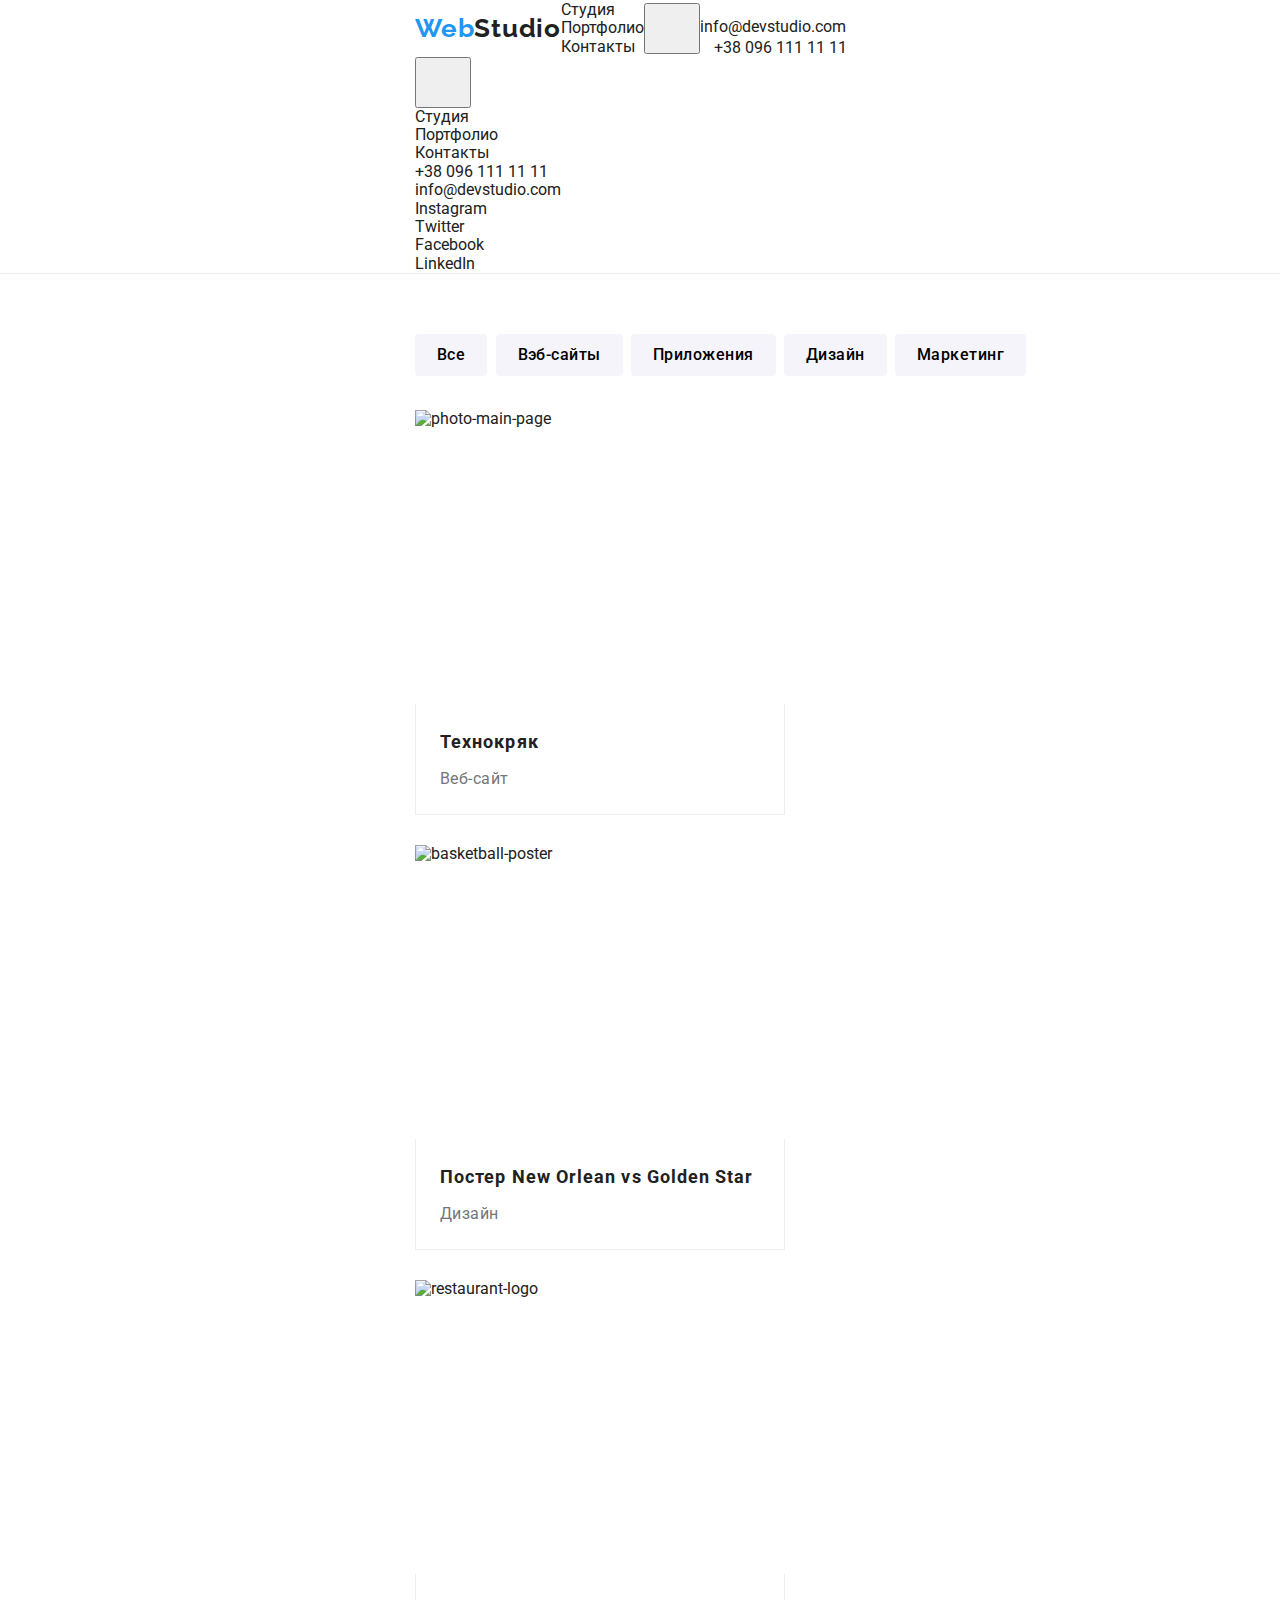
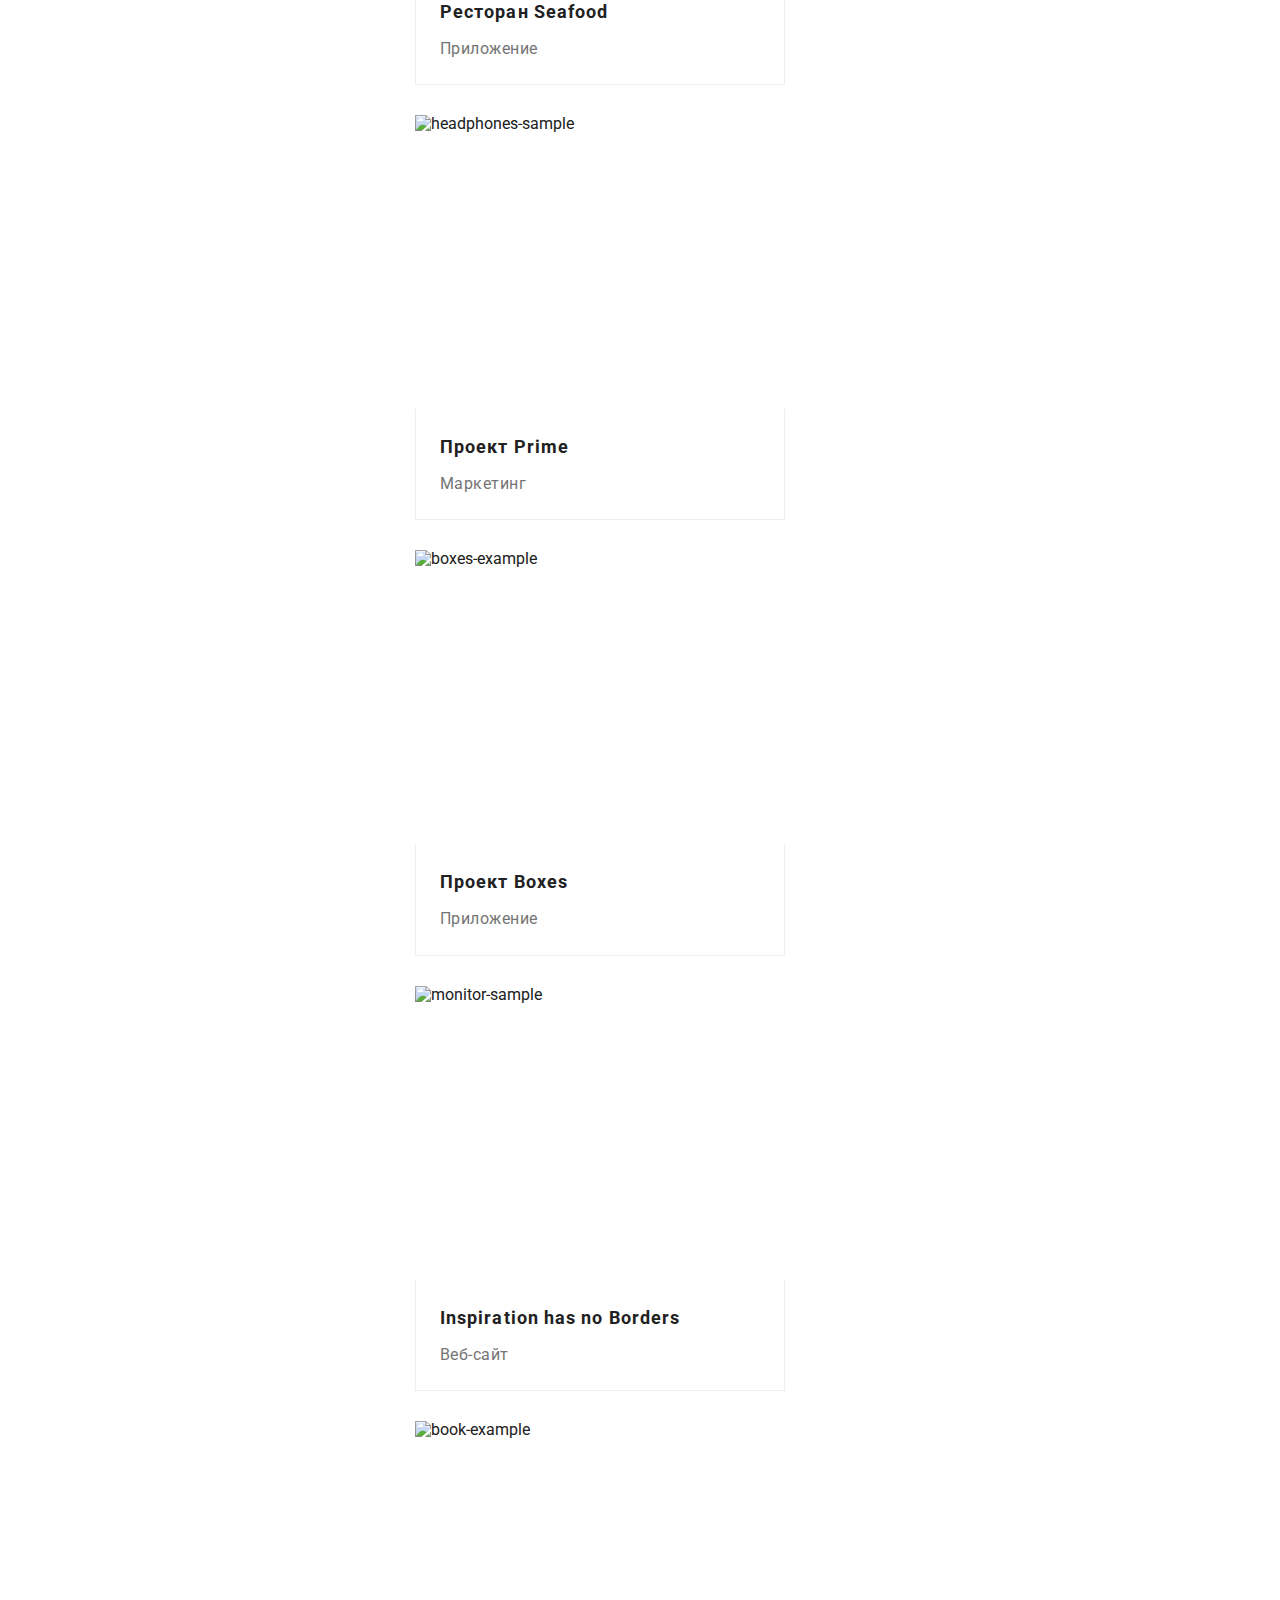
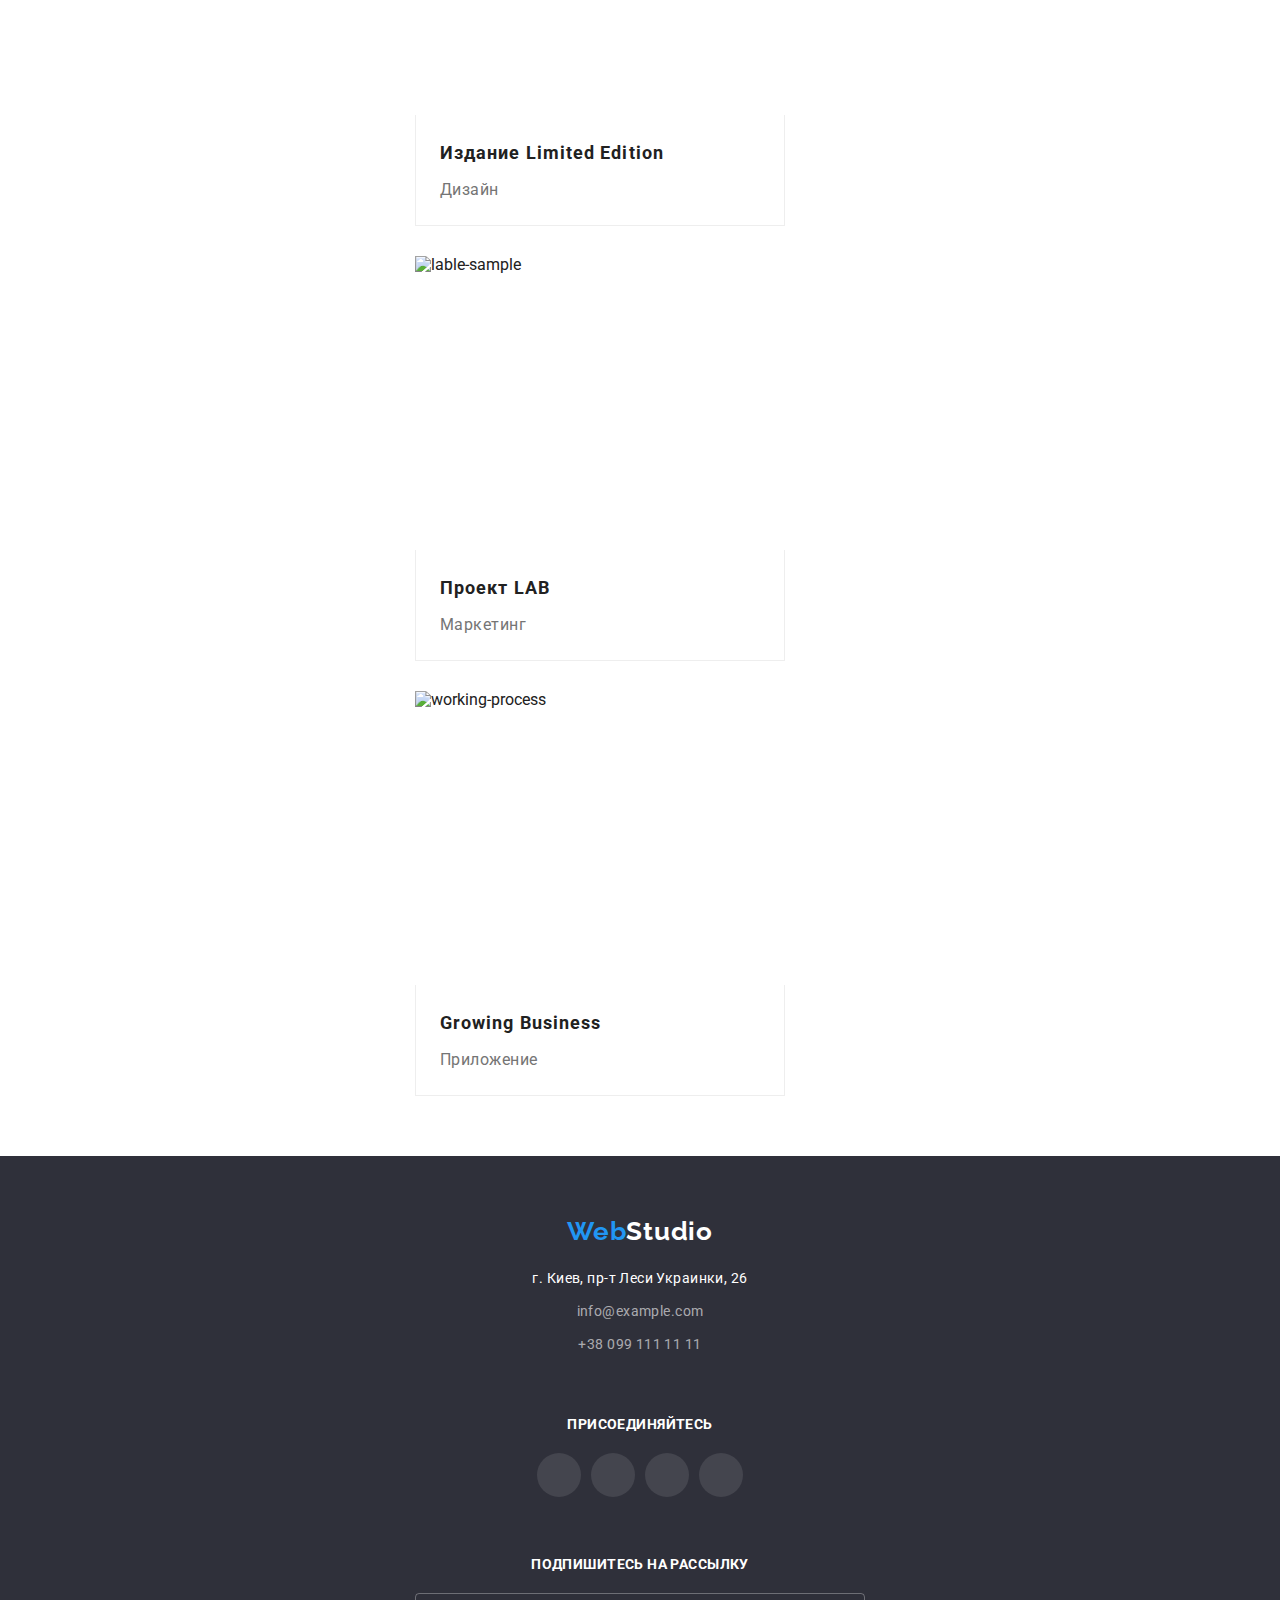
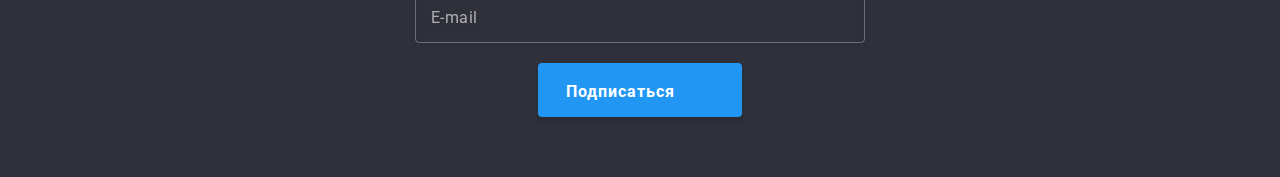
==== portfolio.html @ 44ebdb09 "first page pre-finish" ====
<!DOCTYPE html>
<html lang="ru">
<head>
    <meta charset="UTF-8">
    <meta http-equiv="X-UA-Compatible" content="IE=edge">
    <meta name="viewport" content="width=device-width, initial-scale=1.0">
    <title>Portfolio</title>
    <link rel="preconnect" href="https://fonts.googleapis.com">
    <link rel="preconnect" href="https://fonts.gstatic.com" crossorigin>
    <link href="https://fonts.googleapis.com/css2?family=Raleway:wght@700&family=Roboto:wght@400;500;700;900&display=swap"
        rel="stylesheet">
    <link rel="stylesheet" href="https://cdnjs.cloudflare.com/ajax/libs/modern-normalize/1.0.0/modern-normalize.min.css">
    <link rel="stylesheet" href="./css/main.min.css">
</head>
<body>

    <!-- Header -->
        <header class="header">
            <div class="container header__container">
                <a href="./index.html" class="logo logo__header">
                    <span class="logo__prefix">Web</span>Studio
                </a>
                <nav class="navmenu">
                    <ul class="navmenu-list">
                        <li class="navmenu-list__item">
                            <a href="./index.html" class="navmenu-list__link navmenu-list__link_current">Студия</a>
                        </li>
        
                        <li class="navmenu-list__item">
                            <a href="./portfolio.html" class="navmenu-list__link">Портфолио</a>
                        </li>
        
                        <li class="navmenu-list__item">
                            <a href="" class="navmenu-list__link">Контакты</a>
                        </li>
                    </ul>
                </nav>
        
                <button class="burger-btn" type="button" data-menu-open>
                    <svg class="burger-btn__icon" width="40px" height="40px">
                        <use href="./img/icons.svg#header-menu"></use>
                    </svg>
                </button>
        
                <ul class="contacts-header-list">
                    <li class="contacts-header-list__item">
                        <a href="mailto:info@devstudio.com" class="contacts-header-link">
                            <svg class="contacts-header-icon" width="16px" height="12px">
                                <use href="./img/icons.svg#mail"></use>
                            </svg>
                            info@devstudio.com
                        </a>
                    </li>
        
                    <li class="contacts-header-list__item">
                        <a href="tel:+380961111111" class="contacts-header-link">
                            <svg class="contacts-header-icon" width="10px" height="16px">
                                <use href="./img/icons.svg#phone"></use>
                            </svg>
                            +38 096 111 11 11
                        </a>
                    </li>
                </ul>
            </div>
        
            <div class="mobile-menu" data-menu>
                <div class="container mobile-menu__container">
                    <button type="button" class="modal-window__close-button" data-menu-close>
                        <svg class="modal-window__close-button-icon" width="40px" height="40px">
                            <use href="./img/icons.svg#close"></use>
                        </svg>
                    </button>
                    <ul class="nav-list">
                        <li class="nav-list__item">
                            <a href="./index.html" class="nav-list__link nav-list__link-current">Студия</a>
                        </li>
                        <li class="nav-list__item">
                            <a href="./portfolio.html" class="nav-list__link">Портфолио</a>
                        </li>
                        <li class="nav-list__item">
                            <a href="" class="nav-list__link">Контакты</a>
                        </li>
                    </ul>
        
                    <ul class="mobile-menu-contacts">
                        <li class="mobile-menu-contacts__item">
                            <a href="tel:+380961111111" class="mobile-menu-contacts__link-tel">+38 096 111 11 11</a>
                        </li>
                        <li class="mobile-menu-contacts__item">
                            <a href="mailto:info@devstudio.com" class="mobile-menu-contacts__link-mail">info@devstudio.com</a>
                        </li>
                    </ul>
        
                    <ul class="mobile-menu-social-links">
                        <li class="mobile-menu-social-links__item">
                            <a href="" class="mobile-menu-social-links__link">Instagram</a>
                        </li>
                        <li class="mobile-menu-social-links__item">
                            <a href="" class="mobile-menu-social-links__link">Twitter</a>
                        </li>
                        <li class="mobile-menu-social-links__item">
                            <a href="" class="mobile-menu-social-links__link">Facebook</a>
                        </li>
                        <li class="mobile-menu-social-links__item">
                            <a href="" class="mobile-menu-social-links__link">LinkedIn</a>
                        </li>
                    </ul>
                </div>
            </div>
        </header>

    <!-- Main Section -->
    <main>
            <section class="section filter__section">
                    <div class="container">

                        <!-- Menu/Filter -->
                        <ul class="filter-list">
                            <li>
                                <button type="button" class="filter-button">Все</button>
                            </li>
                            <li>
                                <button type="button" class="filter-button">Вэб-сайты</button>
                            </li>
                            <li>
                                <button type="button" class="filter-button">Приложения</button>
                            </li>
                            <li>
                                <button type="button" class="filter-button">Дизайн</button>
                            </li>
                            <li>
                                <button type="button" class="filter-button">Маркетинг</button>
                            </li>
                        </ul>
                    </div>    
            </section>

        <section class="section features__section">
            <div class="container">
            <!-- Available Features -->
                <ul class="features-list">
                    <li class="features-list__card">
                        <a href="" class="features-list__card-link">
                            <div class="features__thumb">
                                <img src="./img/portfolio/image1.jpg" alt="photo-main-page" width="370" height="294">
                                <p class="overlay">Технокряк это современная площадка распространения коронавируса. Компании используют эту платформу для цифрового
                                    шпионажа и атак на защищённые сервера конкурентов.</p>
                            </div>
                            <div class="card-content">
                                <h3 class="card-content__type">Технокряк</h3>
                                <p class="card-content__description">Веб-сайт</p>
                            </div>
                        </a>
                    </li>

                    <li class="features-list__card">
                        <a href="" class="features-list__card-link">
                            <div class="features__thumb">
                                <img src="./img/portfolio/image2.jpg" alt="basketball-poster" width="370" height="294">
                                <p class="overlay">Технокряк это современная площадка распространения коронавируса. Компании используют эту платформу
                                    для цифрового
                                    шпионажа и атак на защищённые сервера конкурентов.</p>
                            </div>      
                            <div class="card-content">
                                <h3 class="card-content__type">Постер <span lang="en">New Orlean vs Golden Star</span></h3>
                                <p class="card-content__description">Дизайн</p>
                            </div>
                        </a>
                    </li>

                    <li class="features-list__card">
                        <a href="" class="features-list__card-link">
                            <div class="features__thumb">
                                <img src="./img/portfolio/image3.jpg" alt="restaurant-logo" width="370" height="294">
                                <p class="overlay">Технокряк это современная площадка распространения коронавируса. Компании используют эту платформу
                                    для цифрового
                                    шпионажа и атак на защищённые сервера конкурентов.</p>
                            </div>
                            <div class="card-content">
                                <h3 class="card-content__type">Ресторан <span lang="en">Seafood</span></h3>
                                <p class="card-content__description">Приложение</p>
                        </div>
                    </a>
                    </li>

                    <li class="features-list__card">
                        <a href="" class="features-list__card-link">
                            <div class="features__thumb">
                                <img src="./img/portfolio/image4.jpg" alt="headphones-sample" width="370" height="294">
                                <p class="overlay">Технокряк это современная площадка распространения коронавируса. Компании используют эту платформу
                                    для цифрового
                                    шпионажа и атак на защищённые сервера конкурентов.</p>
                            </div>
                            <div class="card-content">
                                <h3 class="card-content__type">Проект <span lang="en">Prime</span></h3>
                                <p class="card-content__description">Маркетинг</p>
                            </div>
                        </a>
                    </li>

                    <li class="features-list__card">
                        <a href="" class="features-list__card-link">
                            <div class="features__thumb">
                                <img src="./img/portfolio/image5.jpg" alt="boxes-example" width="370" height="294">
                                <p class="overlay">Технокряк это современная площадка распространения коронавируса. Компании используют эту платформу
                                    для цифрового
                                    шпионажа и атак на защищённые сервера конкурентов.</p>
                            </div>
                            <div class="card-content">
                                <h3 class="card-content__type">Проект <span lang="en">Boxes</span></h3>
                                <p class="card-content__description">Приложение</p>
                            </div>
                        </a>
                    </li>

                    <li class="features-list__card">
                        <a href="" class="features-list__card-link">
                            <div class="features__thumb">
                                <img src="./img/portfolio/image6.jpg" alt="monitor-sample" width="370" height="294">
                                <p class="overlay">Технокряк это современная площадка распространения коронавируса. Компании используют эту платформу
                                    для цифрового
                                    шпионажа и атак на защищённые сервера конкурентов.</p>
                            </div>
                            <div class="card-content">
                                <h3 class="card-content__type" lang="en">Inspiration has no Borders</h3>
                                <p class="card-content__description">Веб-сайт</p>
                            </div>
                        </a>
                    </li>

                    <li class="features-list__card">
                        <a href="" class="features-list__card-link">
                            <div class="features__thumb">
                                <img src="./img/portfolio/image7.jpg" alt="book-example" width="370" height="294">
                                <p class="overlay">Технокряк это современная площадка распространения коронавируса. Компании используют эту платформу
                                    для цифрового
                                    шпионажа и атак на защищённые сервера конкурентов.</p>
                            </div>
                            <div class="card-content">
                                <h3 class="card-content__type">Издание <span lang="en">Limited Edition</span></h3>
                                <p class="card-content__description">Дизайн</p>
                            </div>
                        </a>
                    </li>

                    <li class="features-list__card">
                        <a href="" class="features-list__card-link">
                            <div class="features__thumb">
                                <img src="./img/portfolio/image8.jpg" alt="lable-sample" width="370" height="294">
                                <p class="overlay">Технокряк это современная площадка распространения коронавируса. Компании используют эту платформу
                                    для цифрового
                                    шпионажа и атак на защищённые сервера конкурентов.</p>
                            </div>
                            <div class="card-content">
                                <h3 class="card-content__type">Проект<span lang="en"> LAB</span></h3>
                                <p class="card-content__description">Маркетинг</p>
                            </div>
                        </a>
                    </li>

                    <li class="features-list__card">
                        <a href="" class="features-list__card-link">
                            <div class="features__thumb">
                                <img src="./img/portfolio/image9.jpg" alt="working-process" width="370" height="294">
                                <p class="overlay">Технокряк это современная площадка распространения коронавируса. Компании используют эту платформу
                                    для цифрового
                                    шпионажа и атак на защищённые сервера конкурентов.</p>
                            </div>
                            <div class="card-content">
                                <h3 class="card-content__type" lang="en">Growing Business</h3>
                                <p class="card-content__description">Приложение</p>
                            </div>
                        </a>
                    </li>
                </ul>
            </div>
        </section>
    </main>

        <!-- Footer -->
    <footer class="footer">
        <div class="container footer__container">
            <div class="footer-info">
                <a href="./index.html" class="logo logo__footer">
                    <span class="logo__prefix">Web</span>
                    <span class="logo__suffix">Studio</span>
                </a>
                <address class="address">
                    <p class="location">г. Киев, пр-т Леси Украинки, 26</p>
                    <a href="mailto:info@example.com" class="contacts-link-footer">info@example.com</a>
                    <a href="tel:+380991111111" class="contacts-link-footer">+38 099 111 11 11</a>
                </address>
            </div>
    
            <div class="footer-links">
                <p class="footer-links__title">Присоединяйтесь</p>
                <ul class="social-links-list-footer">
                    <li class="social-links-list-footer__item">
                        <a href="" class="social-links-list-footer__link">
                            <svg class="icon-instagram" width="20px" height="20px">
                                <use href="./img/icons.svg#instagram"></use>
                            </svg>
                        </a>
                    </li>
    
                    <li class="social-links-list-footer__item">
                        <a href="" class="social-links-list-footer__link">
                            <svg class="icon-twitter" width="20px" height="20px">
                                <use href="./img/icons.svg#twitter"></use>
                            </svg>
                        </a>
                    </li>
    
                    <li class="social-links-list-footer__item">
                        <a href="" class="social-links-list-footer__link">
                            <svg class="icon-facebook" width="20px" height="20px">
                                <use href="./img/icons.svg#facebook"></use>
                            </svg>
                        </a>
                    </li>
    
                    <li class="social-links-list-footer__item">
                        <a href="" class="social-links-list-footer__link">
                            <svg class="icon-linkedin" width="20px" height="20px">
                                <use href="./img/icons.svg#linkedin"></use>
                            </svg>
                        </a>
                    </li>
                </ul>
            </div>
    
            <div class="footer-subscribe">
                <form>
                    <label class="footer-subscribe__title" for="mail">подпишитесь на рассылку</label>
                    <input type="text" name="mail" class="footer-subscribe__field" id="mail" placeholder="E-mail" />
                    <button class="button footer__button" type="submit">
                        Подписаться
                        <svg class="icon-send" width="24px" height="24px">
                            <use href="./img/icons.svg#send"></use>
                        </svg>
                    </button>
                </form>
            </div>
        </div>
    </footer>

    <script src="./js/menu.js"></script>
</body>
</html>
---- css/main.min.css ----
:root{--primary-color: #212121;--link-logo-color: #2196f3;--description-color: #757575;--prime-white-color: #ffffff;--footer-color: #2f303a;--team-dscrp-color: #f5f4fa;--header-border-color: #ececec;--icon-color: #afb1b8}.visually-hidden{position:absolute !important;clip:rect(1px 1px 1px 1px);clip:rect(1px, 1px, 1px, 1px);padding:0 !important;border:0 !important;height:1px !important;width:1px !important;overflow:hidden}body{font-family:"Roboto", sans-serif;background:var(--prime-white-color);color:var(--primary-color)}h1,h2,h3,h4,h5,h6,p{margin:0}ul,ol{margin-top:0;margin-bottom:0;list-style:none;padding:0}a{text-decoration:none;color:var(--primary-color)}img{display:block;max-width:100%}.container{padding-left:15px;padding-right:15px}@media screen and (min-width: 480px){.container{width:480px;margin-left:auto;margin-right:auto}}.section{padding-top:60px;padding-bottom:60px}.title__section{max-width:480px;margin-left:auto;margin-right:auto;padding-top:116px;padding-bottom:116px;text-align:center}@media screen and (max-width: 767px){.title__section{background-color:#c4c4c4;background-image:linear-gradient(rgba(47,48,58,0.4), rgba(47,48,58,0.4)),url(../img/bg-image-mobile.jpg);background-size:cover}}@media screen and (min-width: 768px){.title__section{max-width:768px;background-image:linear-gradient(rgba(47,48,58,0.4), rgba(47,48,58,0.4)),url(../img/bg-image-tablet.jpg)}}.logo{display:block;font-family:Raleway, sans-serif;font-weight:700;font-size:26px;line-height:1.19;letter-spacing:0.03em}.logo__footer{display:flex;justify-content:center;margin-bottom:20px}.logo__prefix{color:var(--link-logo-color)}.logo__suffix{color:var(--prime-white-color)}.button{font-weight:700;font-style:16px;line-height:1.88;letter-spacing:0.06em;border-radius:4px;border-style:none;cursor:pointer;background-color:var(--link-logo-color);color:var(--prime-white-color);transition:background-color 250ms cubic-bezier(0.4, 0, 0.2, 1)}.button:hover,.button:focus{background-color:#188ce8}.backdrop{position:fixed;top:0;left:0;width:100%;height:100%;z-index:1;overflow-y:scroll;background-color:rgba(0,0,0,0.2);transition:opacity 250ms cubic-bezier(0.4, 0, 0.2, 1),visibility 250ms cubic-bezier(0.4, 0, 0.2, 1)}.is-hidden{opacity:0;visibility:hidden;pointer-events:none}.backdrop.is-hidden .modal-window{transform:translate(-50%, -50%) scale(0.5)}.subtitle{font-size:28px;line-height:1.18;text-align:center;letter-spacing:0.03em;margin-bottom:30px}.footer__button{display:block;padding:10px 28px;align-items:center;margin-left:auto;margin-right:auto;box-shadow:0px 4px 4px rgba(0,0,0,0.15)}.icon-send{fill:var(--prime-white-color);margin-left:10px}.title__button{text-align:center;padding:10px 32px}.footer-subscribe__title{display:block;font-weight:700;font-size:14px;line-height:1.14;letter-spacing:0.03em;text-transform:uppercase;text-align:center;color:var(--prime-white-color);margin-bottom:20px}.footer-subscribe__field{padding:15px;margin-bottom:20px;width:100%;color:var(--prime-white-color);border:1px solid rgba(255,255,255,0.3);box-sizing:border-box;filter:drop-shadow(0px 4px 4px rgba(0,0,0,0.15));border-radius:4px;background-color:transparent;transition:border-color 250ms cubic-bezier(0.4, 0, 0.2, 1)}.footer-subscribe__field:focus{border-color:var(--link-logo-color);outline:none}.footer-subscribe__field::placeholder{font-weight:400;font-size:16px;line-height:1.25;display:flex;align-items:center;letter-spacing:0.03em;color:rgba(255,255,255,0.6)}.modal-form{display:flex;flex-direction:column}.modal-form__sign{font-weight:700;font-size:20px;line-height:1.5;text-align:center;letter-spacing:0.03em;color:var(--primary-color);margin-bottom:12px}.modal-form__input{width:100%;height:40px;border:1px solid rgba(33,33,33,0.2);border-radius:4px;cursor:pointer;padding:12px 42px;transition:border-color 250ms cubic-bezier(0.4, 0, 0.2, 1)}.modal-form__input:focus{border-color:var(--link-logo-color);outline:none}.modal-form__label{display:inline-flex;margin-bottom:4px;margin-top:10px;color:var(--description-color);font-weight:400;font-size:12px;line-height:1.17;letter-spacing:0.01em}.modal-form__input-icon{position:absolute;left:12px;top:50%;transform:translateY(-50%);width:18px;height:18px;fill:var(--primary-color);transition:fill 250ms cubic-bezier(0.4, 0, 0.2, 1)}.modal-form-input:focus+.modal-form__input-icon{fill:var(--link-logo-color)}.modal-form__input-wrapper{position:relative}.modal-form__checkbox-wrapper{position:relative}.modal-form__comment-box{resize:none;padding:12px 16px;width:100%;height:120px;border:1px solid rgba(33,33,33,0.2);border-radius:4px;margin-top:4px;cursor:pointer;margin-bottom:20px;transition:border 250ms cubic-bezier(0.4, 0, 0.2, 1)}.modal-form__comment-box:focus{outline:none;border:1px solid var(--link-logo-color)}.modal-form__comment-box::placeholder{font-weight:400;font-size:14px;line-height:1.14;letter-spacing:0.01em;color:rgba(117,117,117,0.5)}.modal-form__policy-label{display:flex;justify-content:center;align-items:center;font-weight:400;font-size:12px;line-height:1.17;letter-spacing:0.03em;color:var(--description-color);margin-bottom:30px}.modal-form__policy-label::before{display:block;content:"";width:16px;height:15px;border:2px solid var(--primary-color);cursor:pointer;margin-right:10px;border-radius:2px}.modal-form__checkbox:checked+.modal-form__policy-label::before{background:var(--link-logo-color) url(../img/icons/check.svg) no-repeat center;border:var(--link-logo-color)}.modal-form__policy-link{color:var(--link-logo-color);text-decoration:underline}@media screen and (max-width: 767px){.modal-window{position:absolute;top:50%;left:50%;transform:translate(-50%, -50%) scale(1);width:450px;height:609px;background-color:#ffffff;box-shadow:0px 1px 3px rgba(0,0,0,0.12),0px 1px 1px rgba(0,0,0,0.14),0px 2px 1px rgba(0,0,0,0.2);border-radius:4px;padding:40px;transition:transform 250ms cubic-bezier(0.4, 0, 0.2, 1)}.modal-window__close-button{position:absolute;top:7px;right:8px;width:30px;height:30px;padding:0;line-height:0;background-color:transparent;border:1px solid rgba(0,0,0,0.1);border-radius:50%;cursor:pointer;display:flex;justify-content:center;align-items:center}.modal-window__close-button:hover{color:var(--link-logo-color)}.modal-window__close-button-icon{fill:currentColor}}.social-links-list-footer{display:flex;justify-content:center}.social-links-list-footer__item:not(:last-child){margin-right:10px}.social-links-list-footer__link{display:flex;align-items:center;justify-content:center;width:44px;height:44px;fill:var(--prime-white-color);background-color:rgba(255,255,255,0.1);border-radius:50%;transition:background-color 250ms cubic-bezier(0.4, 0, 0.2, 1)}.social-links-list-footer__link:hover,.social-links-list-footer__link:focus{background-color:var(--link-logo-color)}.social-links__list{display:flex;justify-content:center}.social-links__list-item:not(:last-child){margin-right:10px}.social-links__link{width:44px;height:44px;display:flex;justify-content:center;align-items:center;fill:var(--icon-color);border-radius:50%;transition:background-color 250ms cubic-bezier(0.4, 0, 0.2, 1)}.social-links__link:hover,.social-links__link:focus{background-color:var(--link-logo-color);fill:var(--prime-white-color)}.advantages-list__item{max-width:450px;margin-left:auto;margin-right:auto}.advantages-list__item:not(:last-child){margin-bottom:30px}.advantages__icon{display:flex;justify-content:center;max-width:450px;padding-top:25px;padding-bottom:25px;background-color:var(--team-dscrp-color);border-radius:4px}.advantages__title{color:var(--primary-color);font-weight:700;font-size:14px;line-height:1.14;letter-spacing:0.03em;text-transform:uppercase;text-align:center;margin-bottom:10px;margin-top:30px}.advantages__title-info{color:var(--description-color);font-size:14px;line-height:2;letter-spacing:0.03em}.features__section{padding-top:0}.features-list{display:flex;flex-wrap:wrap;margin-left:-30px;margin-top:-30px}.features-list__card{flex-basis:calc(100% / 3 - 30px);margin-left:30px;margin-top:30px;transition:box-shadow 250ms cubic-bezier(0.4, 0, 0.2, 1)}.features-list__card:hover,.features-list__card:focus{box-shadow:0px 1px 1px rgba(0,0,0,0.12),0px 4px 4px rgba(0,0,0,0.06),1px 4px 6px rgba(0,0,0,0.16)}.features-list__card-link{display:block}.features-list__card-link:hover .overlay,.features-list__card-link:focus .overlay{transform:translateY(0%)}.features__thumb{position:relative;overflow:hidden}.overlay{position:absolute;top:0;left:0;width:100%;height:101%;overflow:auto;padding:63px 24px;background-color:rgba(33,150,243,0.9);color:var(--prime-white-color);font-weight:400;font-size:18px;line-height:1.55;letter-spacing:0.03em;transform:translateY(100%);transition:transform 250ms cubic-bezier(0.4, 0, 0.2, 1)}.card-content{padding:20px 24px;border:1px solid #eeeeee;border-top:none}.card-content__type{font-weight:700;font-size:18px;line-height:2;letter-spacing:0.06em}.card-content__description{color:var(--description-color);font-size:16px;line-height:1.88;letter-spacing:0.03em;margin-top:4px}.filter__section{padding-bottom:0}.filter-list{margin-bottom:34px;margin-top:0;margin-right:auto;margin-left:auto;width:611px;display:flex;flex-direction:row;justify-content:space-between;padding-bottom:0}.filter-button{background-color:var(--team-dscrp-color);font-weight:500;font-size:16px;line-height:1.88;letter-spacing:0.03em;border-style:none;border-radius:4px;padding:6px 22px;transition:background-color 250ms cubic-bezier(0.4, 0, 0.2, 1),color 250ms cubic-bezier(0.4, 0, 0.2, 1),cursor 250ms cubic-bezier(0.4, 0, 0.2, 1),box-shadow 250ms cubic-bezier(0.4, 0, 0.2, 1)}.filter-button:hover,.filter-button:focus{background-color:var(--link-logo-color);color:var(--prime-white-color);cursor:pointer;box-shadow:0px 3px 1px rgba(0,0,0,0.1),0px 1px 2px rgba(0,0,0,0.08),0px 2px 2px rgba(0,0,0,0.12)}.footer{background-color:var(--footer-color)}.footer__container{padding-top:60px;padding-bottom:60px}.location{color:var(--prime-white-color);font-size:14px;line-height:1.71;letter-spacing:0.03em;font-style:normal;text-align:center}.footer-links{margin-top:60px;margin-bottom:60px}.footer-links__title{color:var(--prime-white-color);font-weight:700;font-size:14px;line-height:1.14;letter-spacing:0.03em;text-transform:uppercase;text-align:center;margin-bottom:20px}.contacts-link-footer{display:block;font-style:normal;font-size:14px;line-height:1.71;letter-spacing:0.03em;color:rgba(255,255,255,0.6);margin-top:9px;text-align:center;transition:color 250ms cubic-bezier(0.4, 0, 0.2, 1)}.contacts-link-footer:hover,.contacts-link-footer:focus{color:var(--link-logo-color)}.customers-list{display:flex;flex-wrap:wrap;margin-top:-30px;margin-left:-30px}.customers-list__item{margin-top:30px;margin-left:30px;flex-basis:calc(100% / 2 - 30px)}.customers-list__link{display:flex;height:92px;justify-content:center;align-items:center;padding-top:16px;padding-bottom:16px;border:1px solid var(--icon-color);box-sizing:border-box;border-radius:4px;color:var(--icon-color);transition:border 250ms cubic-bezier(0.4, 0, 0.2, 1),color 250ms cubic-bezier(0.4, 0, 0.2, 1)}.customers-list__link:hover,.customers-list__link:focus{border:1px solid var(--link-logo-color);color:var(--link-logo-color)}.icon__customer{fill:currentColor}.our-team__section{background-color:var(--team-dscrp-color)}.our-team__card{max-width:450px;margin-left:auto;margin-right:auto;background-color:var(--prime-white-color);box-shadow:0px 1px 3px rgba(0,0,0,0.12),0px 1px 1px rgba(0,0,0,0.14),0px 2px 1px rgba(0,0,0,0.2);border-radius:0px 0px 4px 4px}.our-team__card:not(:last-child){margin-bottom:30px}.our-team__card-content{padding-top:30px;padding-bottom:24px}.our-team__card-name{font-weight:500;font-size:16px;line-height:1.19;letter-spacing:0.03em;text-align:center}.our-team__card-position{color:var(--description-color);font-size:16px;line-height:1.19;letter-spacing:0.03em;text-align:center;margin-top:10px;margin-bottom:16px}.header__container{display:flex;justify-content:space-between;align-items:center}.header{border-bottom:1px solid var(--header-border-color)}@media screen and (max-width: 767px){.header__container{position:relative;padding-top:16px;padding-bottom:16px}.navmenu,.navmenu-list{display:none}.contacts-header-list{display:none}.mobile-menu__container{padding:48px 25px}.mobile-menu{position:fixed;top:0;bottom:0;left:0;right:0;background-color:var(--prime-white-color);overflow-y:scroll;transition:opacity 250ms cubic-bezier(0.4, 0, 0.2, 1),visibility 250ms cubic-bezier(0.4, 0, 0.2, 1);opacity:0;visibility:hidden;pointer-events:none}.mobile-menu.is-open{opacity:1;visibility:visible;pointer-events:auto}.modal-window__close-button{position:fixed;top:10px;right:15px;border:none;width:40px;height:40px}.modal-window__close-button:hover{color:var(--link-logo-color)}.modal-window__close-button-icon{fill:currentColor}.burger-btn{position:absolute;background-color:transparent;border:none;padding:0;line-height:0;top:10px;right:15px}.burger-btn:hover,.burger-btn:focus{color:var(--link-logo-color)}.burger-btn__icon{fill:currentColor;width:40px;height:40px}.nav-list{display:flex;flex-direction:column}.nav-list__item{font-weight:500;font-size:40px;line-height:1.18;letter-spacing:0.02em}.nav-list__item:not(:last-child){margin-bottom:32px}.nav-list__link-current{color:var(--link-logo-color)}.mobile-menu-contacts{margin-top:302px;margin-bottom:64px}.mobile-menu-contacts__item:first-child{margin-bottom:32px}.mobile-menu-contacts__link-tel{font-weight:500;font-size:34px;line-height:1.18;letter-spacing:0.02em;color:var(--link-logo-color)}.mobile-menu-contacts__link-mail{font-weight:500;font-size:24px;line-height:28px;letter-spacing:0.02em;color:var(--description-color)}.mobile-menu-social-links{display:flex;flex-wrap:wrap;margin:0 -10px}.mobile-menu-social-links__item{font-weight:500;font-size:18px;line-height:1.22;letter-spacing:0.02em}.mobile-menu-social-links__item:not(:last-child){border-right:1px solid rgba(33,33,33,0.2)}.mobile-menu-social-links__link{padding:0 10px;color:var(--link-logo-color)}}.title__container{max-width:390px;margin-left:auto;margin-right:auto}.title__sign{margin-bottom:32px;color:var(--prime-white-color);font-weight:900;font-size:26px;line-height:1.62;text-align:center;letter-spacing:0.06em;text-transform:uppercase}.what-we-do__section{display:none}
/*# sourceMappingURL=main.min.css.map */
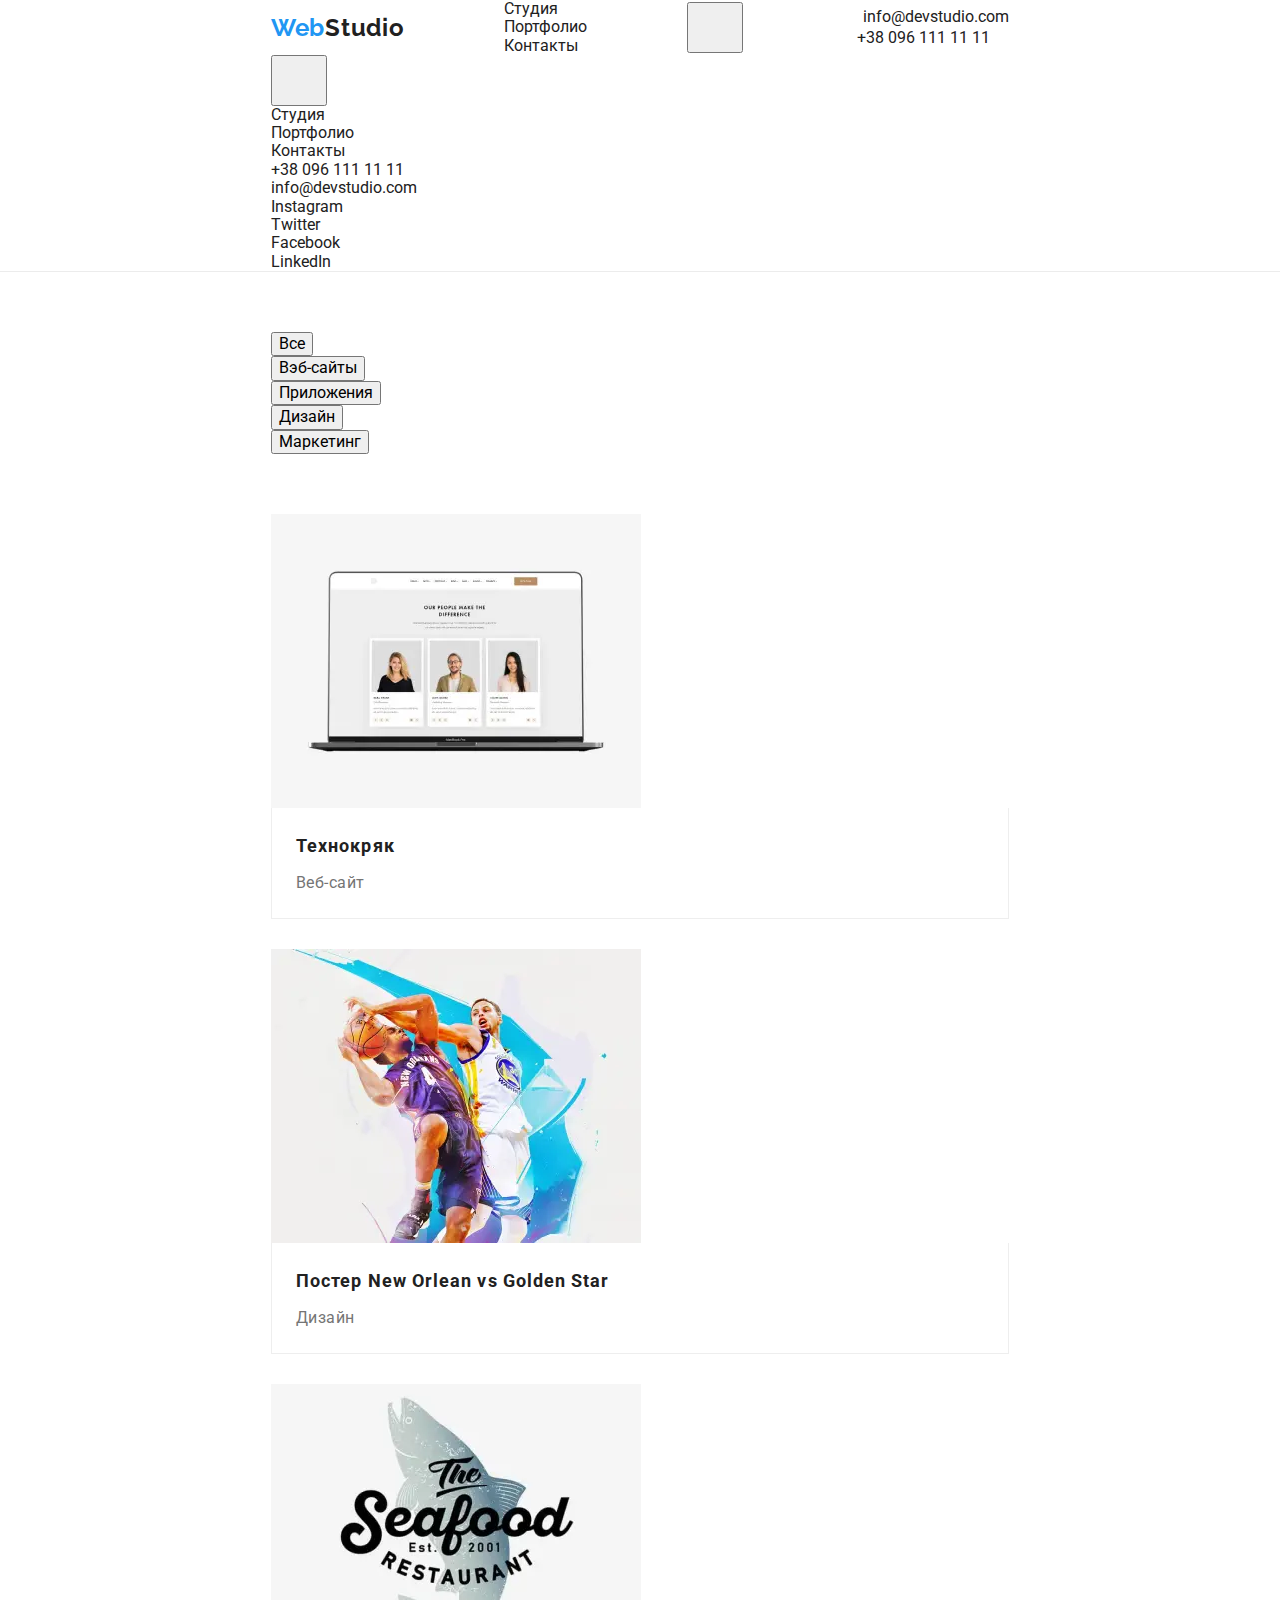
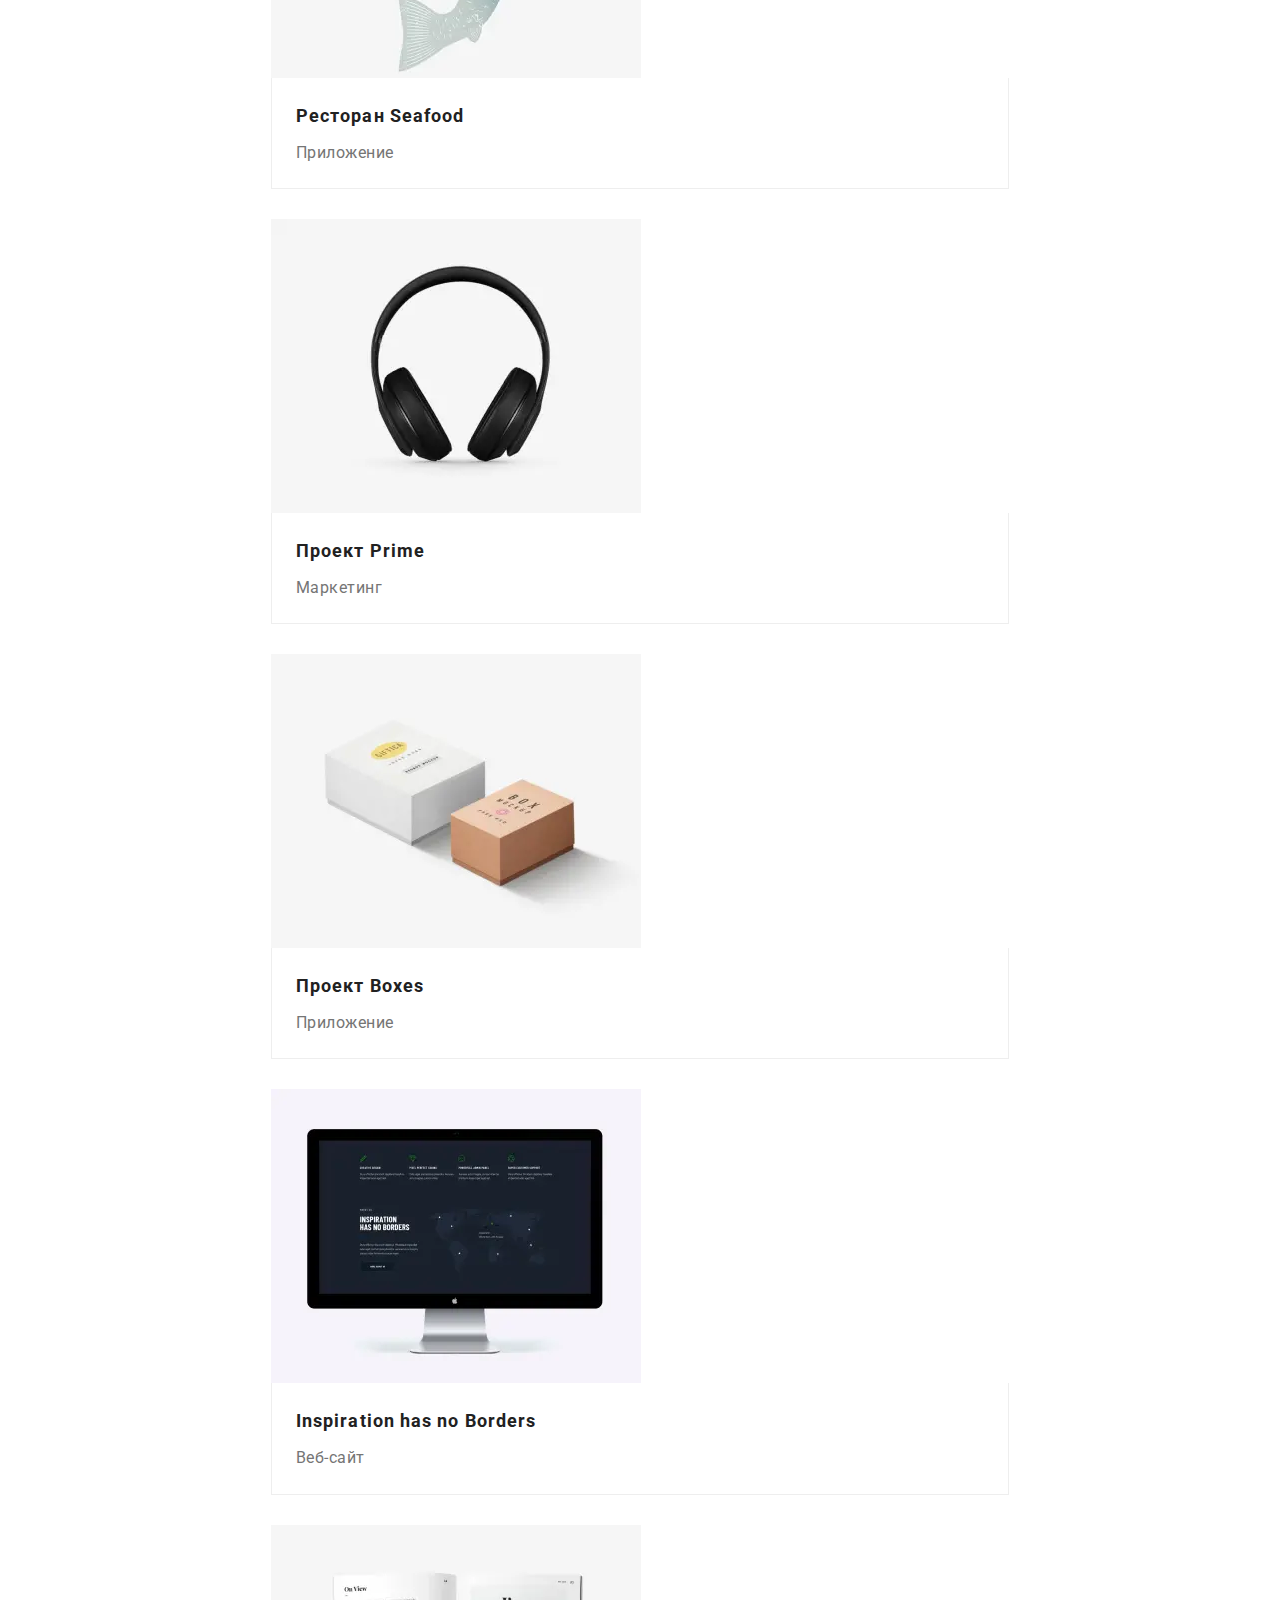
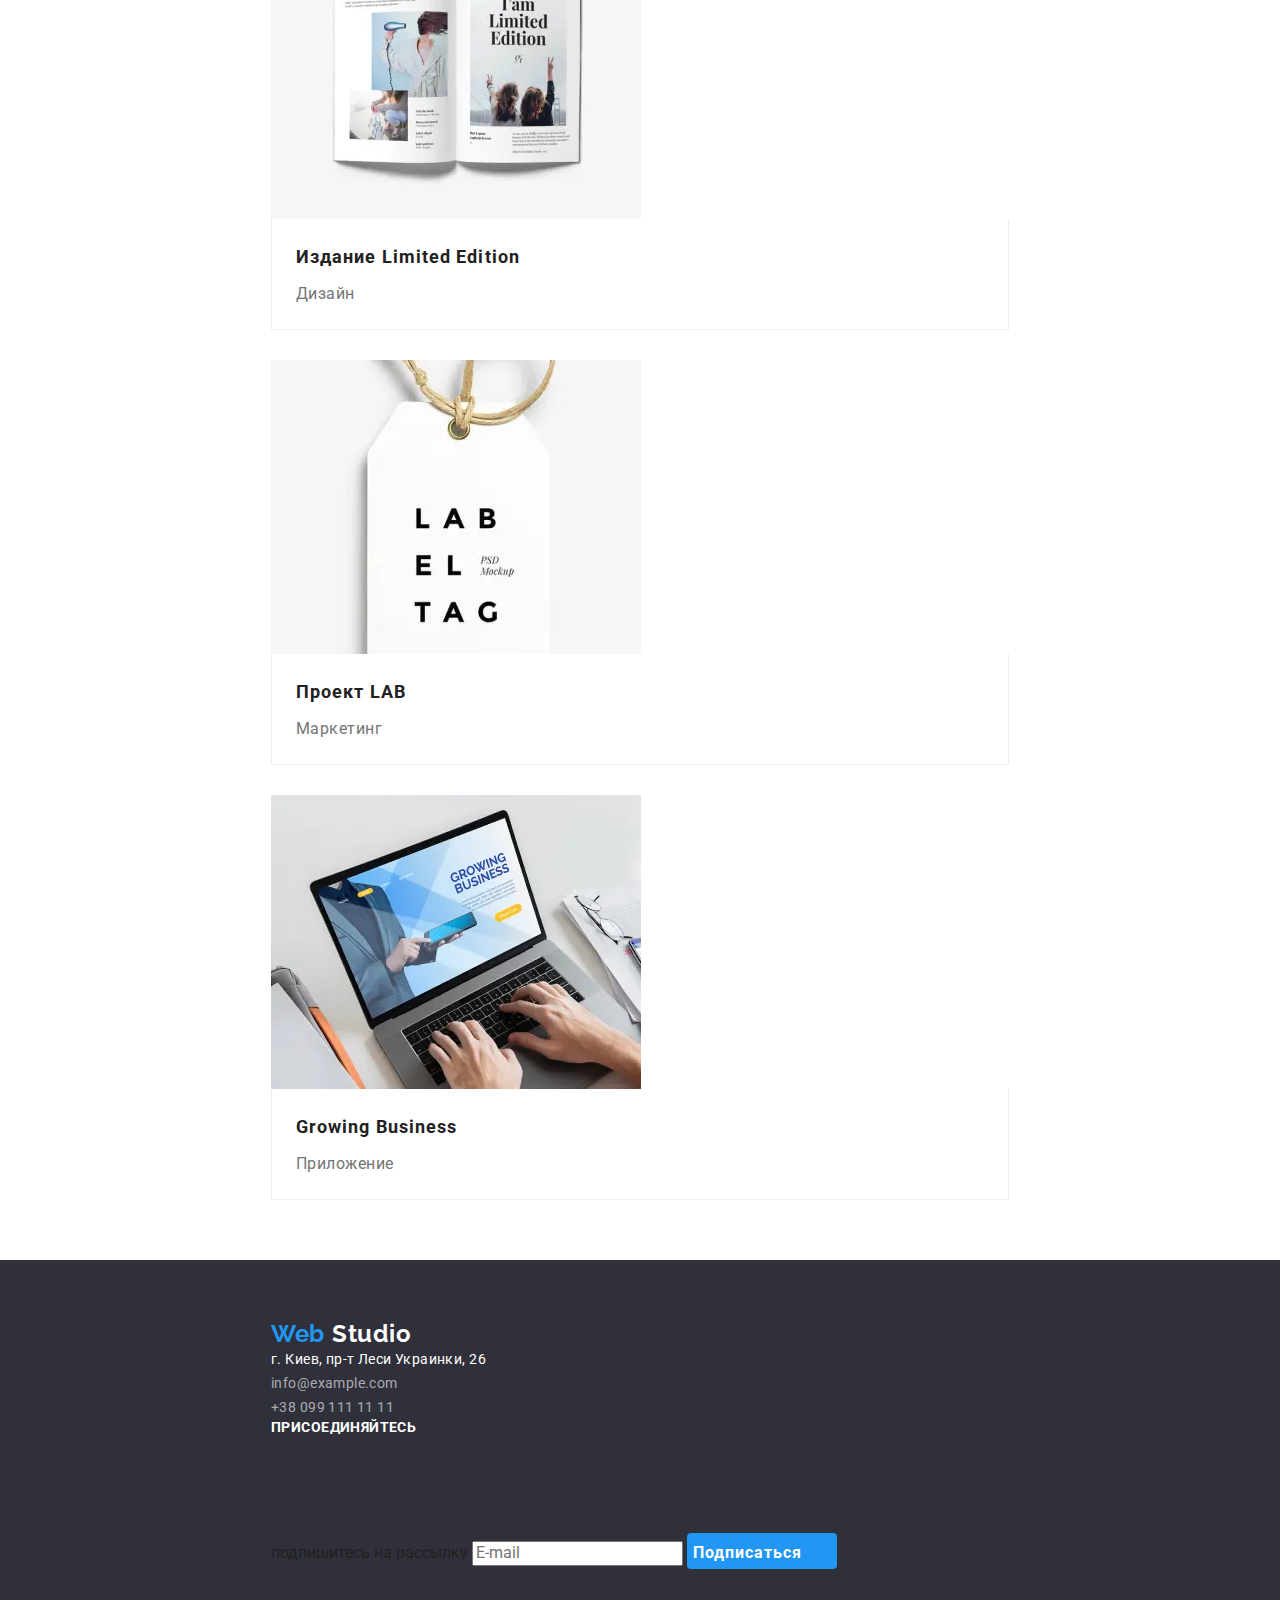
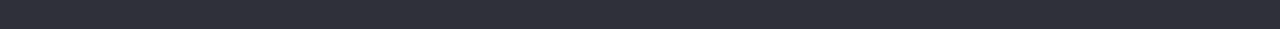
==== commit fab16b21: "completed mobile version" ====
--- a/portfolio.html
+++ b/portfolio.html
@@ -23,11 +23,11 @@
                 <nav class="navmenu">
                     <ul class="navmenu-list">
                         <li class="navmenu-list__item">
-                            <a href="./index.html" class="navmenu-list__link navmenu-list__link_current">Студия</a>
+                            <a href="./index.html" class="navmenu-list__link">Студия</a>
                         </li>
         
                         <li class="navmenu-list__item">
-                            <a href="./portfolio.html" class="navmenu-list__link">Портфолио</a>
+                            <a href="./portfolio.html" class="navmenu-list__link navmenu-list__link-current">Портфолио</a>
                         </li>
         
                         <li class="navmenu-list__item">
@@ -45,7 +45,7 @@
                 <ul class="contacts-header-list">
                     <li class="contacts-header-list__item">
                         <a href="mailto:info@devstudio.com" class="contacts-header-link">
-                            <svg class="contacts-header-icon" width="16px" height="12px">
+                            <svg class="contacts-header-icon__mail" width="16px" height="12px">
                                 <use href="./img/icons.svg#mail"></use>
                             </svg>
                             info@devstudio.com
@@ -54,7 +54,7 @@
         
                     <li class="contacts-header-list__item">
                         <a href="tel:+380961111111" class="contacts-header-link">
-                            <svg class="contacts-header-icon" width="10px" height="16px">
+                            <svg class="contacts-header-icon__phone" width="10px" height="16px">
                                 <use href="./img/icons.svg#phone"></use>
                             </svg>
                             +38 096 111 11 11
@@ -72,10 +72,10 @@
                     </button>
                     <ul class="nav-list">
                         <li class="nav-list__item">
-                            <a href="./index.html" class="nav-list__link nav-list__link-current">Студия</a>
+                            <a href="./index.html" class="nav-list__link">Студия</a>
                         </li>
                         <li class="nav-list__item">
-                            <a href="./portfolio.html" class="nav-list__link">Портфолио</a>
+                            <a href="./portfolio.html" class="nav-list__link nav-list__link-current">Портфолио</a>
                         </li>
                         <li class="nav-list__item">
                             <a href="" class="nav-list__link">Контакты</a>
@@ -116,19 +116,19 @@
 
                         <!-- Menu/Filter -->
                         <ul class="filter-list">
-                            <li>
+                            <li class="filter-list__item">
                                 <button type="button" class="filter-button">Все</button>
                             </li>
-                            <li>
+                            <li class="filter-list__item">
                                 <button type="button" class="filter-button">Вэб-сайты</button>
                             </li>
-                            <li>
+                            <li class="filter-list__item">
                                 <button type="button" class="filter-button">Приложения</button>
                             </li>
-                            <li>
+                            <li class="filter-list__item">
                                 <button type="button" class="filter-button">Дизайн</button>
                             </li>
-                            <li>
+                            <li class="filter-list__item">
                                 <button type="button" class="filter-button">Маркетинг</button>
                             </li>
                         </ul>
@@ -142,7 +142,26 @@
                     <li class="features-list__card">
                         <a href="" class="features-list__card-link">
                             <div class="features__thumb">
-                                <img src="./img/portfolio/image1.jpg" alt="photo-main-page" width="370" height="294">
+                                <picture>
+                                    <source srcset="./img/portfolio/features-desktop/image1.webp 1x, ./img/portfolio/features-desktop/image1@2x.webp 2x"
+                                        media="(min-width: 1200px)" type="image/webp">
+
+                                    <source srcset="./img/portfolio/features-desktop/image1.jpg 1x, ./img/portfolio/features-desktop/image1@2x.jpg 2x"
+                                        media="(min-width: 1200px)">
+
+                                    <source srcset="./img/portfolio/features-tablet/image1.webp 1x, ./img/portfolio/features-tablet/image1@2x.webp 2x"
+                                        media="(min-width: 768px)" type="image/webp">
+
+                                    <source srcset="./img/portfolio/features-tablet/image1.jpg 1x, ./img/portfolio/features-tablet/image1@2x.jpg 2x"
+                                        media="(min-width: 768px)">
+
+                                    <source srcset="./img/portfolio/features-mobile/image1.webp 1x, ./img/portfolio/features-mobile/image1@2x.webp 2x"
+                                        media="(max-width: 767px)" type="image/webp">
+                                    
+                                    <source srcset="./img/portfolio/features-mobile/image1.jpg 1x, ./img/portfolio/features-mobile/image1@2x.jpg 2x"
+                                        media="(max-width: 767px)">
+                                    <img src="" alt="photo-main-page">
+                                </picture>
                                 <p class="overlay">Технокряк это современная площадка распространения коронавируса. Компании используют эту платформу для цифрового
                                     шпионажа и атак на защищённые сервера конкурентов.</p>
                             </div>
@@ -156,7 +175,26 @@
                     <li class="features-list__card">
                         <a href="" class="features-list__card-link">
                             <div class="features__thumb">
-                                <img src="./img/portfolio/image2.jpg" alt="basketball-poster" width="370" height="294">
+                                <picture>
+                                    <source srcset="./img/portfolio/features-desktop/image2.webp 1x, ./img/portfolio/features-desktop/image2@2x.webp 2x"
+                                        media="(min-width: 1200px)" type="image/webp">
+                                
+                                    <source srcset="./img/portfolio/features-desktop/image2.jpg 1x, ./img/portfolio/features-desktop/image2@2x.jpg 2x"
+                                        media="(min-width: 1200px)">
+                                
+                                    <source srcset="./img/portfolio/features-tablet/image2.webp 1x, ./img/portfolio/features-tablet/image2@2x.webp 2x"
+                                        media="(min-width: 768px)" type="image/webp">
+                                
+                                    <source srcset="./img/portfolio/features-tablet/image2.jpg 1x, ./img/portfolio/features-tablet/image2@2x.jpg 2x"
+                                        media="(min-width: 768px)">
+                                
+                                    <source srcset="./img/portfolio/features-mobile/image2.webp 1x, ./img/portfolio/features-mobile/image2@2x.webp 2x"
+                                        media="(max-width: 767px)" type="image/webp">
+                                
+                                    <source srcset="./img/portfolio/features-mobile/image2.jpg 1x, ./img/portfolio/features-mobile/image2@2x.jpg 2x"
+                                        media="(max-width: 767px)">
+                                    <img src="" alt="basketball-poster">
+                                </picture>
                                 <p class="overlay">Технокряк это современная площадка распространения коронавируса. Компании используют эту платформу
                                     для цифрового
                                     шпионажа и атак на защищённые сервера конкурентов.</p>
@@ -171,7 +209,26 @@
                     <li class="features-list__card">
                         <a href="" class="features-list__card-link">
                             <div class="features__thumb">
-                                <img src="./img/portfolio/image3.jpg" alt="restaurant-logo" width="370" height="294">
+                                <picture>
+                                    <source srcset="./img/portfolio/features-desktop/image3.webp 1x, ./img/portfolio/features-desktop/image3@2x.webp 2x"
+                                        media="(min-width: 1200px)" type="image/webp">
+                                
+                                    <source srcset="./img/portfolio/features-desktop/image3.jpg 1x, ./img/portfolio/features-desktop/image3@2x.jpg 2x"
+                                        media="(min-width: 1200px)">
+                                
+                                    <source srcset="./img/portfolio/features-tablet/image3.webp 1x, ./img/portfolio/features-tablet/image3@2x.webp 2x"
+                                        media="(min-width: 768px)" type="image/webp">
+                                
+                                    <source srcset="./img/portfolio/features-tablet/image3.jpg 1x, ./img/portfolio/features-tablet/image3@2x.jpg 2x"
+                                        media="(min-width: 768px)">
+                                
+                                    <source srcset="./img/portfolio/features-mobile/image3.webp 1x, ./img/portfolio/features-mobile/image3@2x.webp 2x"
+                                        media="(max-width: 767px)" type="image/webp">
+                                
+                                    <source srcset="./img/portfolio/features-mobile/image3.jpg 1x, ./img/portfolio/features-mobile/image3@2x.jpg 2x"
+                                        media="(max-width: 767px)">
+                                    <img src="" alt="restaurant-logo">
+                                </picture>
                                 <p class="overlay">Технокряк это современная площадка распространения коронавируса. Компании используют эту платформу
                                     для цифрового
                                     шпионажа и атак на защищённые сервера конкурентов.</p>
@@ -186,7 +243,26 @@
                     <li class="features-list__card">
                         <a href="" class="features-list__card-link">
                             <div class="features__thumb">
-                                <img src="./img/portfolio/image4.jpg" alt="headphones-sample" width="370" height="294">
+                                <picture>
+                                    <source srcset="./img/portfolio/features-desktop/image4.webp 1x, ./img/portfolio/features-desktop/image4@2x.webp 2x"
+                                        media="(min-width: 1200px)" type="image/webp">
+                                
+                                    <source srcset="./img/portfolio/features-desktop/image4.jpg 1x, ./img/portfolio/features-desktop/image4@2x.jpg 2x"
+                                        media="(min-width: 1200px)">
+                                
+                                    <source srcset="./img/portfolio/features-tablet/image4.webp 1x, ./img/portfolio/features-tablet/image4@2x.webp 2x"
+                                        media="(min-width: 768px)" type="image/webp">
+                                
+                                    <source srcset="./img/portfolio/features-tablet/image4.jpg 1x, ./img/portfolio/features-tablet/image4@2x.jpg 2x"
+                                        media="(min-width: 768px)">
+                                
+                                    <source srcset="./img/portfolio/features-mobile/image4.webp 1x, ./img/portfolio/features-mobile/image4@2x.webp 2x"
+                                        media="(max-width: 767px)" type="image/webp">
+                                
+                                    <source srcset="./img/portfolio/features-mobile/image4.jpg 1x, ./img/portfolio/features-mobile/image4@2x.jpg 2x"
+                                        media="(max-width: 767px)">
+                                    <img src="" alt="headphones-sample">
+                                </picture>
                                 <p class="overlay">Технокряк это современная площадка распространения коронавируса. Компании используют эту платформу
                                     для цифрового
                                     шпионажа и атак на защищённые сервера конкурентов.</p>
@@ -201,7 +277,26 @@
                     <li class="features-list__card">
                         <a href="" class="features-list__card-link">
                             <div class="features__thumb">
-                                <img src="./img/portfolio/image5.jpg" alt="boxes-example" width="370" height="294">
+                                <picture>
+                                    <source srcset="./img/portfolio/features-desktop/image5.webp 1x, ./img/portfolio/features-desktop/image5@2x.webp 2x"
+                                        media="(min-width: 1200px)" type="image/webp">
+                                
+                                    <source srcset="./img/portfolio/features-desktop/image5.jpg 1x, ./img/portfolio/features-desktop/image5@2x.jpg 2x"
+                                        media="(min-width: 1200px)">
+                                
+                                    <source srcset="./img/portfolio/features-tablet/image5.webp 1x, ./img/portfolio/features-tablet/image5@2x.webp 2x"
+                                        media="(min-width: 768px)" type="image/webp">
+                                
+                                    <source srcset="./img/portfolio/features-tablet/image5.jpg 1x, ./img/portfolio/features-tablet/image5@2x.jpg 2x"
+                                        media="(min-width: 768px)">
+                                
+                                    <source srcset="./img/portfolio/features-mobile/image5.webp 1x, ./img/portfolio/features-mobile/image5@2x.webp 2x"
+                                        media="(max-width: 767px)" type="image/webp">
+                                
+                                    <source srcset="./img/portfolio/features-mobile/image5.jpg 1x, ./img/portfolio/features-mobile/image5@2x.jpg 2x"
+                                        media="(max-width: 767px)">
+                                    <img src="" alt="boxes-example">
+                                </picture>
                                 <p class="overlay">Технокряк это современная площадка распространения коронавируса. Компании используют эту платформу
                                     для цифрового
                                     шпионажа и атак на защищённые сервера конкурентов.</p>
@@ -216,7 +311,26 @@
                     <li class="features-list__card">
                         <a href="" class="features-list__card-link">
                             <div class="features__thumb">
-                                <img src="./img/portfolio/image6.jpg" alt="monitor-sample" width="370" height="294">
+                                <picture>
+                                    <source srcset="./img/portfolio/features-desktop/image6.webp 1x, ./img/portfolio/features-desktop/image6@2x.webp 2x"
+                                        media="(min-width: 1200px)" type="image/webp">
+                                
+                                    <source srcset="./img/portfolio/features-desktop/image6.jpg 1x, ./img/portfolio/features-desktop/image6@2x.jpg 2x"
+                                        media="(min-width: 1200px)">
+                                
+                                    <source srcset="./img/portfolio/features-tablet/image6.webp 1x, ./img/portfolio/features-tablet/image6@2x.webp 2x"
+                                        media="(min-width: 768px)" type="image/webp">
+                                
+                                    <source srcset="./img/portfolio/features-tablet/image6.jpg 1x, ./img/portfolio/features-tablet/image6@2x.jpg 2x"
+                                        media="(min-width: 768px)">
+                                
+                                    <source srcset="./img/portfolio/features-mobile/image6.webp 1x, ./img/portfolio/features-mobile/image6@2x.webp 2x"
+                                        media="(max-width: 767px)" type="image/webp">
+                                
+                                    <source srcset="./img/portfolio/features-mobile/image6.jpg 1x, ./img/portfolio/features-mobile/image6@2x.jpg 2x"
+                                        media="(max-width: 767px)">
+                                    <img src="" alt="monitor-sample">
+                                </picture>
                                 <p class="overlay">Технокряк это современная площадка распространения коронавируса. Компании используют эту платформу
                                     для цифрового
                                     шпионажа и атак на защищённые сервера конкурентов.</p>
@@ -231,7 +345,26 @@
                     <li class="features-list__card">
                         <a href="" class="features-list__card-link">
                             <div class="features__thumb">
-                                <img src="./img/portfolio/image7.jpg" alt="book-example" width="370" height="294">
+                                <picture>
+                                    <source srcset="./img/portfolio/features-desktop/image7.webp 1x, ./img/portfolio/features-desktop/image7@2x.webp 2x"
+                                        media="(min-width: 1200px)" type="image/webp">
+                                
+                                    <source srcset="./img/portfolio/features-desktop/image7.jpg 1x, ./img/portfolio/features-desktop/image7@2x.jpg 2x"
+                                        media="(min-width: 1200px)">
+                                
+                                    <source srcset="./img/portfolio/features-tablet/image7.webp 1x, ./img/portfolio/features-tablet/image7@2x.webp 2x"
+                                        media="(min-width: 768px)" type="image/webp">
+                                
+                                    <source srcset="./img/portfolio/features-tablet/image7.jpg 1x, ./img/portfolio/features-tablet/image7@2x.jpg 2x"
+                                        media="(min-width: 768px)">
+                                
+                                    <source srcset="./img/portfolio/features-mobile/image7.webp 1x, ./img/portfolio/features-mobile/image7@2x.webp 2x"
+                                        media="(max-width: 767px)" type="image/webp">
+                                
+                                    <source srcset="./img/portfolio/features-mobile/image7.jpg 1x, ./img/portfolio/features-mobile/image7@2x.jpg 2x"
+                                        media="(max-width: 767px)">
+                                    <img src="" alt="book-example">
+                                </picture>
                                 <p class="overlay">Технокряк это современная площадка распространения коронавируса. Компании используют эту платформу
                                     для цифрового
                                     шпионажа и атак на защищённые сервера конкурентов.</p>
@@ -246,7 +379,26 @@
                     <li class="features-list__card">
                         <a href="" class="features-list__card-link">
                             <div class="features__thumb">
-                                <img src="./img/portfolio/image8.jpg" alt="lable-sample" width="370" height="294">
+                                <picture>
+                                    <source srcset="./img/portfolio/features-desktop/image8.webp 1x, ./img/portfolio/features-desktop/image8@2x.webp 2x"
+                                        media="(min-width: 1200px)" type="image/webp">
+                                
+                                    <source srcset="./img/portfolio/features-desktop/image8.jpg 1x, ./img/portfolio/features-desktop/image8@2x.jpg 2x"
+                                        media="(min-width: 1200px)">
+                                
+                                    <source srcset="./img/portfolio/features-tablet/image8.webp 1x, ./img/portfolio/features-tablet/image8@2x.webp 2x"
+                                        media="(min-width: 768px)" type="image/webp">
+                                
+                                    <source srcset="./img/portfolio/features-tablet/image8.jpg 1x, ./img/portfolio/features-tablet/image8@2x.jpg 2x"
+                                        media="(min-width: 768px)">
+                                
+                                    <source srcset="./img/portfolio/features-mobile/image8.webp 1x, ./img/portfolio/features-mobile/image8@2x.webp 2x"
+                                        media="(max-width: 767px)" type="image/webp">
+                                
+                                    <source srcset="./img/portfolio/features-mobile/image8.jpg 1x, ./img/portfolio/features-mobile/image8@2x.jpg 2x"
+                                        media="(max-width: 767px)">
+                                    <img src="" alt="lable-sample">
+                                </picture>
                                 <p class="overlay">Технокряк это современная площадка распространения коронавируса. Компании используют эту платформу
                                     для цифрового
                                     шпионажа и атак на защищённые сервера конкурентов.</p>
@@ -261,7 +413,26 @@
                     <li class="features-list__card">
                         <a href="" class="features-list__card-link">
                             <div class="features__thumb">
-                                <img src="./img/portfolio/image9.jpg" alt="working-process" width="370" height="294">
+                                <picture>
+                                    <source srcset="./img/portfolio/features-desktop/image9.webp 1x, ./img/portfolio/features-desktop/image9@2x.webp 2x"
+                                        media="(min-width: 1200px)" type="image/webp">
+                                
+                                    <source srcset="./img/portfolio/features-desktop/image9.jpg 1x, ./img/portfolio/features-desktop/image9@2x.jpg 2x"
+                                        media="(min-width: 1200px)">
+                                
+                                    <source srcset="./img/portfolio/features-tablet/image9.webp 1x, ./img/portfolio/features-tablet/image9@2x.webp 2x"
+                                        media="(min-width: 768px)" type="image/webp">
+                                
+                                    <source srcset="./img/portfolio/features-tablet/image9.jpg 1x, ./img/portfolio/features-tablet/image9@2x.jpg 2x"
+                                        media="(min-width: 768px)">
+                                
+                                    <source srcset="./img/portfolio/features-mobile/image9.webp 1x, ./img/portfolio/features-mobile/image9@2x.webp 2x"
+                                        media="(max-width: 767px)" type="image/webp">
+                                
+                                    <source srcset="./img/portfolio/features-mobile/image9.jpg 1x, ./img/portfolio/features-mobile/image9@2x.jpg 2x"
+                                        media="(max-width: 767px)">
+                                    <img src="" alt="working-process">
+                                </picture>
                                 <p class="overlay">Технокряк это современная площадка распространения коронавируса. Компании используют эту платформу
                                     для цифрового
                                     шпионажа и атак на защищённые сервера конкурентов.</p>
--- a/css/main.min.css
+++ b/css/main.min.css
@@ -1,2 +1,2 @@
-:root{--primary-color: #212121;--link-logo-color: #2196f3;--description-color: #757575;--prime-white-color: #ffffff;--footer-color: #2f303a;--team-dscrp-color: #f5f4fa;--header-border-color: #ececec;--icon-color: #afb1b8}.visually-hidden{position:absolute !important;clip:rect(1px 1px 1px 1px);clip:rect(1px, 1px, 1px, 1px);padding:0 !important;border:0 !important;height:1px !important;width:1px !important;overflow:hidden}body{font-family:"Roboto", sans-serif;background:var(--prime-white-color);color:var(--primary-color)}h1,h2,h3,h4,h5,h6,p{margin:0}ul,ol{margin-top:0;margin-bottom:0;list-style:none;padding:0}a{text-decoration:none;color:var(--primary-color)}img{display:block;max-width:100%}.container{padding-left:15px;padding-right:15px}@media screen and (min-width: 480px){.container{width:480px;margin-left:auto;margin-right:auto}}.section{padding-top:60px;padding-bottom:60px}.title__section{max-width:480px;margin-left:auto;margin-right:auto;padding-top:116px;padding-bottom:116px;text-align:center}@media screen and (max-width: 767px){.title__section{background-color:#c4c4c4;background-image:linear-gradient(rgba(47,48,58,0.4), rgba(47,48,58,0.4)),url(../img/bg-image-mobile.jpg);background-size:cover}}@media screen and (min-width: 768px){.title__section{max-width:768px;background-image:linear-gradient(rgba(47,48,58,0.4), rgba(47,48,58,0.4)),url(../img/bg-image-tablet.jpg)}}.logo{display:block;font-family:Raleway, sans-serif;font-weight:700;font-size:26px;line-height:1.19;letter-spacing:0.03em}.logo__footer{display:flex;justify-content:center;margin-bottom:20px}.logo__prefix{color:var(--link-logo-color)}.logo__suffix{color:var(--prime-white-color)}.button{font-weight:700;font-style:16px;line-height:1.88;letter-spacing:0.06em;border-radius:4px;border-style:none;cursor:pointer;background-color:var(--link-logo-color);color:var(--prime-white-color);transition:background-color 250ms cubic-bezier(0.4, 0, 0.2, 1)}.button:hover,.button:focus{background-color:#188ce8}.backdrop{position:fixed;top:0;left:0;width:100%;height:100%;z-index:1;overflow-y:scroll;background-color:rgba(0,0,0,0.2);transition:opacity 250ms cubic-bezier(0.4, 0, 0.2, 1),visibility 250ms cubic-bezier(0.4, 0, 0.2, 1)}.is-hidden{opacity:0;visibility:hidden;pointer-events:none}.backdrop.is-hidden .modal-window{transform:translate(-50%, -50%) scale(0.5)}.subtitle{font-size:28px;line-height:1.18;text-align:center;letter-spacing:0.03em;margin-bottom:30px}.footer__button{display:block;padding:10px 28px;align-items:center;margin-left:auto;margin-right:auto;box-shadow:0px 4px 4px rgba(0,0,0,0.15)}.icon-send{fill:var(--prime-white-color);margin-left:10px}.title__button{text-align:center;padding:10px 32px}.footer-subscribe__title{display:block;font-weight:700;font-size:14px;line-height:1.14;letter-spacing:0.03em;text-transform:uppercase;text-align:center;color:var(--prime-white-color);margin-bottom:20px}.footer-subscribe__field{padding:15px;margin-bottom:20px;width:100%;color:var(--prime-white-color);border:1px solid rgba(255,255,255,0.3);box-sizing:border-box;filter:drop-shadow(0px 4px 4px rgba(0,0,0,0.15));border-radius:4px;background-color:transparent;transition:border-color 250ms cubic-bezier(0.4, 0, 0.2, 1)}.footer-subscribe__field:focus{border-color:var(--link-logo-color);outline:none}.footer-subscribe__field::placeholder{font-weight:400;font-size:16px;line-height:1.25;display:flex;align-items:center;letter-spacing:0.03em;color:rgba(255,255,255,0.6)}.modal-form{display:flex;flex-direction:column}.modal-form__sign{font-weight:700;font-size:20px;line-height:1.5;text-align:center;letter-spacing:0.03em;color:var(--primary-color);margin-bottom:12px}.modal-form__input{width:100%;height:40px;border:1px solid rgba(33,33,33,0.2);border-radius:4px;cursor:pointer;padding:12px 42px;transition:border-color 250ms cubic-bezier(0.4, 0, 0.2, 1)}.modal-form__input:focus{border-color:var(--link-logo-color);outline:none}.modal-form__label{display:inline-flex;margin-bottom:4px;margin-top:10px;color:var(--description-color);font-weight:400;font-size:12px;line-height:1.17;letter-spacing:0.01em}.modal-form__input-icon{position:absolute;left:12px;top:50%;transform:translateY(-50%);width:18px;height:18px;fill:var(--primary-color);transition:fill 250ms cubic-bezier(0.4, 0, 0.2, 1)}.modal-form-input:focus+.modal-form__input-icon{fill:var(--link-logo-color)}.modal-form__input-wrapper{position:relative}.modal-form__checkbox-wrapper{position:relative}.modal-form__comment-box{resize:none;padding:12px 16px;width:100%;height:120px;border:1px solid rgba(33,33,33,0.2);border-radius:4px;margin-top:4px;cursor:pointer;margin-bottom:20px;transition:border 250ms cubic-bezier(0.4, 0, 0.2, 1)}.modal-form__comment-box:focus{outline:none;border:1px solid var(--link-logo-color)}.modal-form__comment-box::placeholder{font-weight:400;font-size:14px;line-height:1.14;letter-spacing:0.01em;color:rgba(117,117,117,0.5)}.modal-form__policy-label{display:flex;justify-content:center;align-items:center;font-weight:400;font-size:12px;line-height:1.17;letter-spacing:0.03em;color:var(--description-color);margin-bottom:30px}.modal-form__policy-label::before{display:block;content:"";width:16px;height:15px;border:2px solid var(--primary-color);cursor:pointer;margin-right:10px;border-radius:2px}.modal-form__checkbox:checked+.modal-form__policy-label::before{background:var(--link-logo-color) url(../img/icons/check.svg) no-repeat center;border:var(--link-logo-color)}.modal-form__policy-link{color:var(--link-logo-color);text-decoration:underline}@media screen and (max-width: 767px){.modal-window{position:absolute;top:50%;left:50%;transform:translate(-50%, -50%) scale(1);width:450px;height:609px;background-color:#ffffff;box-shadow:0px 1px 3px rgba(0,0,0,0.12),0px 1px 1px rgba(0,0,0,0.14),0px 2px 1px rgba(0,0,0,0.2);border-radius:4px;padding:40px;transition:transform 250ms cubic-bezier(0.4, 0, 0.2, 1)}.modal-window__close-button{position:absolute;top:7px;right:8px;width:30px;height:30px;padding:0;line-height:0;background-color:transparent;border:1px solid rgba(0,0,0,0.1);border-radius:50%;cursor:pointer;display:flex;justify-content:center;align-items:center}.modal-window__close-button:hover{color:var(--link-logo-color)}.modal-window__close-button-icon{fill:currentColor}}.social-links-list-footer{display:flex;justify-content:center}.social-links-list-footer__item:not(:last-child){margin-right:10px}.social-links-list-footer__link{display:flex;align-items:center;justify-content:center;width:44px;height:44px;fill:var(--prime-white-color);background-color:rgba(255,255,255,0.1);border-radius:50%;transition:background-color 250ms cubic-bezier(0.4, 0, 0.2, 1)}.social-links-list-footer__link:hover,.social-links-list-footer__link:focus{background-color:var(--link-logo-color)}.social-links__list{display:flex;justify-content:center}.social-links__list-item:not(:last-child){margin-right:10px}.social-links__link{width:44px;height:44px;display:flex;justify-content:center;align-items:center;fill:var(--icon-color);border-radius:50%;transition:background-color 250ms cubic-bezier(0.4, 0, 0.2, 1)}.social-links__link:hover,.social-links__link:focus{background-color:var(--link-logo-color);fill:var(--prime-white-color)}.advantages-list__item{max-width:450px;margin-left:auto;margin-right:auto}.advantages-list__item:not(:last-child){margin-bottom:30px}.advantages__icon{display:flex;justify-content:center;max-width:450px;padding-top:25px;padding-bottom:25px;background-color:var(--team-dscrp-color);border-radius:4px}.advantages__title{color:var(--primary-color);font-weight:700;font-size:14px;line-height:1.14;letter-spacing:0.03em;text-transform:uppercase;text-align:center;margin-bottom:10px;margin-top:30px}.advantages__title-info{color:var(--description-color);font-size:14px;line-height:2;letter-spacing:0.03em}.features__section{padding-top:0}.features-list{display:flex;flex-wrap:wrap;margin-left:-30px;margin-top:-30px}.features-list__card{flex-basis:calc(100% / 3 - 30px);margin-left:30px;margin-top:30px;transition:box-shadow 250ms cubic-bezier(0.4, 0, 0.2, 1)}.features-list__card:hover,.features-list__card:focus{box-shadow:0px 1px 1px rgba(0,0,0,0.12),0px 4px 4px rgba(0,0,0,0.06),1px 4px 6px rgba(0,0,0,0.16)}.features-list__card-link{display:block}.features-list__card-link:hover .overlay,.features-list__card-link:focus .overlay{transform:translateY(0%)}.features__thumb{position:relative;overflow:hidden}.overlay{position:absolute;top:0;left:0;width:100%;height:101%;overflow:auto;padding:63px 24px;background-color:rgba(33,150,243,0.9);color:var(--prime-white-color);font-weight:400;font-size:18px;line-height:1.55;letter-spacing:0.03em;transform:translateY(100%);transition:transform 250ms cubic-bezier(0.4, 0, 0.2, 1)}.card-content{padding:20px 24px;border:1px solid #eeeeee;border-top:none}.card-content__type{font-weight:700;font-size:18px;line-height:2;letter-spacing:0.06em}.card-content__description{color:var(--description-color);font-size:16px;line-height:1.88;letter-spacing:0.03em;margin-top:4px}.filter__section{padding-bottom:0}.filter-list{margin-bottom:34px;margin-top:0;margin-right:auto;margin-left:auto;width:611px;display:flex;flex-direction:row;justify-content:space-between;padding-bottom:0}.filter-button{background-color:var(--team-dscrp-color);font-weight:500;font-size:16px;line-height:1.88;letter-spacing:0.03em;border-style:none;border-radius:4px;padding:6px 22px;transition:background-color 250ms cubic-bezier(0.4, 0, 0.2, 1),color 250ms cubic-bezier(0.4, 0, 0.2, 1),cursor 250ms cubic-bezier(0.4, 0, 0.2, 1),box-shadow 250ms cubic-bezier(0.4, 0, 0.2, 1)}.filter-button:hover,.filter-button:focus{background-color:var(--link-logo-color);color:var(--prime-white-color);cursor:pointer;box-shadow:0px 3px 1px rgba(0,0,0,0.1),0px 1px 2px rgba(0,0,0,0.08),0px 2px 2px rgba(0,0,0,0.12)}.footer{background-color:var(--footer-color)}.footer__container{padding-top:60px;padding-bottom:60px}.location{color:var(--prime-white-color);font-size:14px;line-height:1.71;letter-spacing:0.03em;font-style:normal;text-align:center}.footer-links{margin-top:60px;margin-bottom:60px}.footer-links__title{color:var(--prime-white-color);font-weight:700;font-size:14px;line-height:1.14;letter-spacing:0.03em;text-transform:uppercase;text-align:center;margin-bottom:20px}.contacts-link-footer{display:block;font-style:normal;font-size:14px;line-height:1.71;letter-spacing:0.03em;color:rgba(255,255,255,0.6);margin-top:9px;text-align:center;transition:color 250ms cubic-bezier(0.4, 0, 0.2, 1)}.contacts-link-footer:hover,.contacts-link-footer:focus{color:var(--link-logo-color)}.customers-list{display:flex;flex-wrap:wrap;margin-top:-30px;margin-left:-30px}.customers-list__item{margin-top:30px;margin-left:30px;flex-basis:calc(100% / 2 - 30px)}.customers-list__link{display:flex;height:92px;justify-content:center;align-items:center;padding-top:16px;padding-bottom:16px;border:1px solid var(--icon-color);box-sizing:border-box;border-radius:4px;color:var(--icon-color);transition:border 250ms cubic-bezier(0.4, 0, 0.2, 1),color 250ms cubic-bezier(0.4, 0, 0.2, 1)}.customers-list__link:hover,.customers-list__link:focus{border:1px solid var(--link-logo-color);color:var(--link-logo-color)}.icon__customer{fill:currentColor}.our-team__section{background-color:var(--team-dscrp-color)}.our-team__card{max-width:450px;margin-left:auto;margin-right:auto;background-color:var(--prime-white-color);box-shadow:0px 1px 3px rgba(0,0,0,0.12),0px 1px 1px rgba(0,0,0,0.14),0px 2px 1px rgba(0,0,0,0.2);border-radius:0px 0px 4px 4px}.our-team__card:not(:last-child){margin-bottom:30px}.our-team__card-content{padding-top:30px;padding-bottom:24px}.our-team__card-name{font-weight:500;font-size:16px;line-height:1.19;letter-spacing:0.03em;text-align:center}.our-team__card-position{color:var(--description-color);font-size:16px;line-height:1.19;letter-spacing:0.03em;text-align:center;margin-top:10px;margin-bottom:16px}.header__container{display:flex;justify-content:space-between;align-items:center}.header{border-bottom:1px solid var(--header-border-color)}@media screen and (max-width: 767px){.header__container{position:relative;padding-top:16px;padding-bottom:16px}.navmenu,.navmenu-list{display:none}.contacts-header-list{display:none}.mobile-menu__container{padding:48px 25px}.mobile-menu{position:fixed;top:0;bottom:0;left:0;right:0;background-color:var(--prime-white-color);overflow-y:scroll;transition:opacity 250ms cubic-bezier(0.4, 0, 0.2, 1),visibility 250ms cubic-bezier(0.4, 0, 0.2, 1);opacity:0;visibility:hidden;pointer-events:none}.mobile-menu.is-open{opacity:1;visibility:visible;pointer-events:auto}.modal-window__close-button{position:fixed;top:10px;right:15px;border:none;width:40px;height:40px}.modal-window__close-button:hover{color:var(--link-logo-color)}.modal-window__close-button-icon{fill:currentColor}.burger-btn{position:absolute;background-color:transparent;border:none;padding:0;line-height:0;top:10px;right:15px}.burger-btn:hover,.burger-btn:focus{color:var(--link-logo-color)}.burger-btn__icon{fill:currentColor;width:40px;height:40px}.nav-list{display:flex;flex-direction:column}.nav-list__item{font-weight:500;font-size:40px;line-height:1.18;letter-spacing:0.02em}.nav-list__item:not(:last-child){margin-bottom:32px}.nav-list__link-current{color:var(--link-logo-color)}.mobile-menu-contacts{margin-top:302px;margin-bottom:64px}.mobile-menu-contacts__item:first-child{margin-bottom:32px}.mobile-menu-contacts__link-tel{font-weight:500;font-size:34px;line-height:1.18;letter-spacing:0.02em;color:var(--link-logo-color)}.mobile-menu-contacts__link-mail{font-weight:500;font-size:24px;line-height:28px;letter-spacing:0.02em;color:var(--description-color)}.mobile-menu-social-links{display:flex;flex-wrap:wrap;margin:0 -10px}.mobile-menu-social-links__item{font-weight:500;font-size:18px;line-height:1.22;letter-spacing:0.02em}.mobile-menu-social-links__item:not(:last-child){border-right:1px solid rgba(33,33,33,0.2)}.mobile-menu-social-links__link{padding:0 10px;color:var(--link-logo-color)}}.title__container{max-width:390px;margin-left:auto;margin-right:auto}.title__sign{margin-bottom:32px;color:var(--prime-white-color);font-weight:900;font-size:26px;line-height:1.62;text-align:center;letter-spacing:0.06em;text-transform:uppercase}.what-we-do__section{display:none}
+:root{--primary-color: #212121;--link-logo-color: #2196f3;--description-color: #757575;--prime-white-color: #ffffff;--footer-color: #2f303a;--team-dscrp-color: #f5f4fa;--header-border-color: #ececec;--icon-color: #afb1b8}.visually-hidden{position:absolute !important;clip:rect(1px 1px 1px 1px);clip:rect(1px, 1px, 1px, 1px);padding:0 !important;border:0 !important;height:1px !important;width:1px !important;overflow:hidden}body{font-family:"Roboto", sans-serif;background:var(--prime-white-color);color:var(--primary-color)}h1,h2,h3,h4,h5,h6,p{margin:0}ul,ol{margin-top:0;margin-bottom:0;list-style:none;padding:0}a{text-decoration:none;color:var(--primary-color)}img{display:block;max-width:100%}.container{padding-left:15px;padding-right:15px}@media screen and (min-width: 480px){.container{width:480px;margin-left:auto;margin-right:auto}}@media screen and (min-width: 768px){.container{width:768px}}.section{padding-top:60px;padding-bottom:60px}.title__section{margin-left:auto;margin-right:auto;padding-top:118px;padding-bottom:118px;text-align:center}@media screen and (max-width: 767px){.title__section{max-width:480px;background-color:#c4c4c4;background-image:linear-gradient(rgba(47,48,58,0.4), rgba(47,48,58,0.4)),url(../img/bg/bg-mobile.jpg);background-size:cover}}@media screen and (min-device-pixel-ratio: 2) and (max-width: 767px), screen and (min-resolution: 192dpi) and (max-width: 767px), screen and (min-resolution: 2dppx) and (max-width: 767px){.title__section{max-width:480px;background-color:#c4c4c4;background-image:linear-gradient(rgba(47,48,58,0.4), rgba(47,48,58,0.4)),url(../img/bg/bg-mobile@2x.jpg);background-size:cover}}@media screen and (min-width: 768px) and (max-width: 1199px){.title__section{max-width:768px;background-color:#c4c4c4;background-image:linear-gradient(rgba(47,48,58,0.4), rgba(47,48,58,0.4)),url(../img/bg/bg-tablet.jpg);background-size:cover}}@media screen and (min-device-pixel-ratio: 2) and (max-width: 1199px), screen and (min-resolution: 192dpi) and (max-width: 1199px), screen and (min-resolution: 2dppx) and (max-width: 1199px){.title__section{max-width:768px;background-color:#c4c4c4;background-image:linear-gradient(rgba(47,48,58,0.4), rgba(47,48,58,0.4)),url(../img/bg/bg-tablet@2x.jpg);background-size:cover}}@media screen and (min-width: 1200px){.title__section{max-width:1200px;background-color:#c4c4c4;background-image:linear-gradient(rgba(47,48,58,0.4), rgba(47,48,58,0.4)),url(../img/bg/bg-desktop.jpg);background-size:cover;padding-top:200px;padding-bottom:200px}}@media screen and (min-device-pixel-ratio: 2) and (min-width: 1200px), screen and (min-resolution: 192dpi) and (min-width: 1200px), screen and (min-resolution: 2dppx) and (min-width: 1200px){.title__section{max-width:1200px;background-color:#c4c4c4;background-image:linear-gradient(rgba(47,48,58,0.4), rgba(47,48,58,0.4)),url(../img/bg/bg-desktop@2x.jpg);background-size:cover}}@media screen and (max-width: 767px){.mobile-menu__container{padding:48px 25px}.mobile-menu{position:fixed;z-index:100;top:0;bottom:0;left:0;right:0;background-color:var(--prime-white-color);overflow-y:scroll;transition:opacity 250ms cubic-bezier(0.4, 0, 0.2, 1),visibility 250ms cubic-bezier(0.4, 0, 0.2, 1);opacity:0;visibility:hidden;pointer-events:none}.mobile-menu.is-open{opacity:1;visibility:visible;pointer-events:auto}.modal-window__close-button{position:fixed;top:10px;right:15px;border:none;width:40px;height:40px}.modal-window__close-button:hover{color:var(--link-logo-color)}.modal-window__close-button-icon{fill:currentColor}.burger-btn{position:absolute;background-color:transparent;border:none;padding:0;line-height:0;top:10px;right:15px}.burger-btn:hover,.burger-btn:focus{color:var(--link-logo-color)}.burger-btn__icon{fill:currentColor;width:40px;height:40px}.nav-list{display:flex;flex-direction:column}.nav-list__item{font-weight:500;font-size:40px;line-height:1.18;letter-spacing:0.02em}.nav-list__item:not(:last-child){margin-bottom:32px}.nav-list__link-current{color:var(--link-logo-color)}.mobile-menu-contacts{margin-top:302px;margin-bottom:64px}.mobile-menu-contacts__item:first-child{margin-bottom:32px}.mobile-menu-contacts__link-tel{font-weight:500;font-size:34px;line-height:1.18;letter-spacing:0.02em;color:var(--link-logo-color)}.mobile-menu-contacts__link-mail{font-weight:500;font-size:24px;line-height:28px;letter-spacing:0.02em;color:var(--description-color)}.mobile-menu-social-links{display:flex;flex-wrap:wrap;margin:0 -10px}.mobile-menu-social-links__item{font-weight:500;font-size:18px;line-height:1.22;letter-spacing:0.02em}.mobile-menu-social-links__item:not(:last-child){border-right:1px solid rgba(33,33,33,0.2)}.mobile-menu-social-links__link{padding:0 10px;color:var(--link-logo-color)}}.logo{display:block;font-family:Raleway, sans-serif;font-weight:700;font-size:24px;line-height:1.17;letter-spacing:0.03em}.logo__prefix{color:var(--link-logo-color)}.logo__suffix{color:var(--prime-white-color)}@media screen and (max-width: 767px){.logo__footer{display:flex;justify-content:center;margin-bottom:20px}}.button{font-weight:700;font-style:16px;line-height:1.88;letter-spacing:0.06em;border-radius:4px;border-style:none;cursor:pointer;background-color:var(--link-logo-color);color:var(--prime-white-color);transition:background-color 250ms cubic-bezier(0.4, 0, 0.2, 1)}.button:hover,.button:focus{background-color:#188ce8}.backdrop{position:fixed;top:0;left:0;width:100%;height:100%;z-index:1;overflow-y:scroll;background-color:rgba(0,0,0,0.2);transition:opacity 250ms cubic-bezier(0.4, 0, 0.2, 1),visibility 250ms cubic-bezier(0.4, 0, 0.2, 1)}.is-hidden{opacity:0;visibility:hidden;pointer-events:none}.backdrop.is-hidden .modal-window{transform:translate(-50%, -50%) scale(0.5)}.subtitle{font-size:28px;line-height:1.18;text-align:center;letter-spacing:0.03em;margin-bottom:30px}@media screen and (max-width: 767px){.footer__button{display:block;padding:10px 28px;align-items:center;margin-left:auto;margin-right:auto;box-shadow:0px 4px 4px rgba(0,0,0,0.15)}.icon-send{fill:var(--prime-white-color);margin-left:10px}}.title__button{text-align:center;padding:10px 32px}@media screen and (max-width: 767px){.footer-subscribe__title{display:block;font-weight:700;font-size:14px;line-height:1.14;letter-spacing:0.03em;text-transform:uppercase;text-align:center;color:var(--prime-white-color);margin-bottom:20px}.footer-subscribe__field{padding:15px;margin-bottom:20px;width:100%;color:var(--prime-white-color);border:1px solid rgba(255,255,255,0.3);box-sizing:border-box;filter:drop-shadow(0px 4px 4px rgba(0,0,0,0.15));border-radius:4px;background-color:transparent;transition:border-color 250ms cubic-bezier(0.4, 0, 0.2, 1)}.footer-subscribe__field:focus{border-color:var(--link-logo-color);outline:none}.footer-subscribe__field::placeholder{font-weight:400;font-size:16px;line-height:1.25;display:flex;align-items:center;letter-spacing:0.03em;color:rgba(255,255,255,0.6)}}.modal-form{display:flex;flex-direction:column}.modal-form__sign{font-weight:700;font-size:20px;line-height:1.5;text-align:center;letter-spacing:0.03em;color:var(--primary-color);margin-bottom:12px}.modal-form__input{width:100%;height:40px;border:1px solid rgba(33,33,33,0.2);border-radius:4px;cursor:pointer;padding:12px 42px;transition:border-color 250ms cubic-bezier(0.4, 0, 0.2, 1)}.modal-form__input:focus{border-color:var(--link-logo-color);outline:none}.modal-form__label{display:inline-flex;margin-bottom:4px;margin-top:10px;color:var(--description-color);font-weight:400;font-size:12px;line-height:1.17;letter-spacing:0.01em}.modal-form__input-icon{position:absolute;left:12px;top:50%;transform:translateY(-50%);width:18px;height:18px;fill:var(--primary-color);transition:fill 250ms cubic-bezier(0.4, 0, 0.2, 1)}.modal-form-input:focus+.modal-form__input-icon{fill:var(--link-logo-color)}.modal-form__input-wrapper{position:relative}.modal-form__checkbox-wrapper{position:relative}.modal-form__comment-box{resize:none;padding:12px 16px;width:100%;height:120px;border:1px solid rgba(33,33,33,0.2);border-radius:4px;margin-top:4px;cursor:pointer;margin-bottom:20px;transition:border 250ms cubic-bezier(0.4, 0, 0.2, 1)}.modal-form__comment-box:focus{outline:none;border:1px solid var(--link-logo-color)}.modal-form__comment-box::placeholder{font-weight:400;font-size:14px;line-height:1.14;letter-spacing:0.01em;color:rgba(117,117,117,0.5)}.modal-form__policy-label{display:flex;justify-content:center;align-items:center;font-weight:400;font-size:12px;line-height:1.17;letter-spacing:0.03em;color:var(--description-color);margin-bottom:30px}.modal-form__policy-label::before{display:block;content:"";width:16px;height:15px;border:2px solid var(--primary-color);cursor:pointer;margin-right:10px;border-radius:2px}.modal-form__checkbox:checked+.modal-form__policy-label::before{background:var(--link-logo-color) url(../img/icons/check.svg) no-repeat center;border:var(--link-logo-color)}.modal-form__policy-link{color:var(--link-logo-color);text-decoration:underline}@media screen and (max-width: 767px){.modal-window{position:absolute;top:50%;left:50%;transform:translate(-50%, -50%) scale(1);width:50vh;height:609px;background-color:#ffffff;box-shadow:0px 1px 3px rgba(0,0,0,0.12),0px 1px 1px rgba(0,0,0,0.14),0px 2px 1px rgba(0,0,0,0.2);border-radius:4px;padding:40px;transition:transform 250ms cubic-bezier(0.4, 0, 0.2, 1)}.modal-window__close-button{position:absolute;top:7px;right:8px;width:30px;height:30px;padding:0;line-height:0;background-color:transparent;border:1px solid rgba(0,0,0,0.1);border-radius:50%;cursor:pointer;display:flex;justify-content:center;align-items:center}.modal-window__close-button:hover{color:var(--link-logo-color)}.modal-window__close-button-icon{fill:currentColor}}@media screen and (max-width: 767px){.social-links-list-footer{display:flex;justify-content:center}.social-links-list-footer__item:not(:last-child){margin-right:10px}.social-links-list-footer__link{display:flex;align-items:center;justify-content:center;width:44px;height:44px;fill:var(--prime-white-color);background-color:rgba(255,255,255,0.1);border-radius:50%;transition:background-color 250ms cubic-bezier(0.4, 0, 0.2, 1)}.social-links-list-footer__link:hover,.social-links-list-footer__link:focus{background-color:var(--link-logo-color)}}.social-links__list{display:flex;justify-content:center}.social-links__list-item:not(:last-child){margin-right:10px}.social-links__link{width:44px;height:44px;display:flex;justify-content:center;align-items:center;fill:var(--icon-color);border-radius:50%;transition:background-color 250ms cubic-bezier(0.4, 0, 0.2, 1)}.social-links__link:hover,.social-links__link:focus{background-color:var(--link-logo-color);fill:var(--prime-white-color)}.advantages__title{font-weight:700;font-size:14px;line-height:1.14;letter-spacing:0.03em;text-transform:uppercase;margin-bottom:10px;margin-top:30px}.advantages__title-info{color:var(--description-color);font-size:14px;line-height:1.71;letter-spacing:0.03em}.advantages__icon{display:flex;justify-content:center;padding-top:25px;padding-bottom:25px;background-color:var(--team-dscrp-color);border-radius:4px}@media screen and (max-width: 767px){.advantages-list__item{max-width:450px;margin-left:auto;margin-right:auto}.advantages-list__item:not(:last-child){margin-bottom:30px}.advantages__icon{max-width:450px}.advantages__title{text-align:center}}@media screen and (min-width: 768px){.advantages-list{display:flex;flex-wrap:wrap;margin-left:-30px;margin-bottom:-30px}.advantages-list__item{flex-basis:calc(100% / 2 - 30px);margin-left:30px;margin-bottom:30px}.advantages__icon{max-width:354px}}.features__section{padding-top:0}.overlay{position:absolute;top:0;left:0;width:100%;height:101%;overflow:auto;padding:77px 24px;background-color:rgba(33,150,243,0.9);color:var(--prime-white-color);font-weight:400;font-size:18px;line-height:1.55;letter-spacing:0.03em;transform:translateY(100%);transition:transform 250ms cubic-bezier(0.4, 0, 0.2, 1)}.features__thumb{position:relative;overflow:hidden}.features-list__card-link{display:block}.card-content{padding:20px 24px;border:1px solid #eeeeee;border-top:none}.card-content__type{font-weight:700;font-size:18px;line-height:2;letter-spacing:0.06em}.card-content__description{color:var(--description-color);font-size:16px;line-height:1.88;letter-spacing:0.03em;margin-top:4px}.features-list__card{transition:box-shadow 250ms cubic-bezier(0.4, 0, 0.2, 1)}.features-list__card:hover,.features-list__card:focus{box-shadow:0px 1px 1px rgba(0,0,0,0.12),0px 4px 4px rgba(0,0,0,0.06),1px 4px 6px rgba(0,0,0,0.16)}.features-list__card:not(:last-child){margin-bottom:30px}@media screen and (max-width: 767px){.filter-list{display:flex;flex-wrap:wrap}.filter-list__item:not(:last-child){margin-right:8px;margin-bottom:15px}.filter-button{background-color:var(--team-dscrp-color);font-weight:500;font-size:16px;line-height:1.62;letter-spacing:0.03em;border-style:none;border-radius:4px;padding:6px 22px;transition:background-color 250ms cubic-bezier(0.4, 0, 0.2, 1),color 250ms cubic-bezier(0.4, 0, 0.2, 1),cursor 250ms cubic-bezier(0.4, 0, 0.2, 1),box-shadow 250ms cubic-bezier(0.4, 0, 0.2, 1)}.filter-button:hover,.filter-button:focus{background-color:var(--link-logo-color);color:var(--prime-white-color);cursor:pointer;box-shadow:0px 3px 1px rgba(0,0,0,0.1),0px 1px 2px rgba(0,0,0,0.08),0px 2px 2px rgba(0,0,0,0.12)}}.footer{background-color:var(--footer-color)}.footer__container{padding-top:60px;padding-bottom:60px}.location{color:var(--prime-white-color);font-size:14px;line-height:1.71;letter-spacing:0.03em;font-style:normal}.contacts-link-footer{display:block;font-style:normal;font-size:14px;line-height:1.71;letter-spacing:0.03em;color:rgba(255,255,255,0.6);transition:color 250ms cubic-bezier(0.4, 0, 0.2, 1)}.contacts-link-footer:hover,.contacts-link-footer:focus{color:var(--link-logo-color)}.footer-links__title{color:var(--prime-white-color);font-weight:700;font-size:14px;line-height:1.14;letter-spacing:0.03em;text-transform:uppercase}@media screen and (max-width: 767px){.location{text-align:center}.footer-links{margin-top:60px;margin-bottom:60px}.footer-links__title{text-align:center;margin-bottom:20px}.contacts-link-footer{margin-top:9px;text-align:center}}.customers-list{display:flex;flex-wrap:wrap;margin-top:-30px;margin-left:-30px}.customers-list__link{display:flex;height:92px;justify-content:center;align-items:center;padding-top:16px;padding-bottom:16px;border:1px solid var(--icon-color);box-sizing:border-box;border-radius:4px;color:var(--icon-color);transition:border 250ms cubic-bezier(0.4, 0, 0.2, 1),color 250ms cubic-bezier(0.4, 0, 0.2, 1)}.customers-list__link:hover,.customers-list__link:focus{border:1px solid var(--link-logo-color);color:var(--link-logo-color)}.icon__customer{fill:currentColor}.customers-list__item{margin-top:30px;margin-left:30px}@media screen and (max-width: 767px){.customers-list__item{flex-basis:calc(100% / 2 - 30px)}}@media screen and (min-width: 768px){.customers-list__item{flex-basis:calc(100% / 3 - 30px)}}.our-team__section{background-color:var(--team-dscrp-color)}.our-team__card-content{padding-top:30px;padding-bottom:24px}.our-team__card-name{font-weight:500;font-size:16px;line-height:1.19;letter-spacing:0.03em;text-align:center}.our-team__card-position{color:var(--description-color);font-size:16px;line-height:1.19;letter-spacing:0.03em;text-align:center;margin-top:10px;margin-bottom:16px}.our-team__card{background-color:var(--prime-white-color);box-shadow:0px 1px 3px rgba(0,0,0,0.12),0px 1px 1px rgba(0,0,0,0.14),0px 2px 1px rgba(0,0,0,0.2);border-radius:0px 0px 4px 4px}@media screen and (max-width: 767px){.our-team__card{max-width:450px}.our-team__card:not(:last-child){margin-bottom:30px}}@media screen and (min-width: 768px){.our-team-list{display:flex;flex-wrap:wrap;margin-left:-30px;margin-top:-30px}.our-team__card{margin-left:30px;margin-top:30px;flex-basis:calc(100% / 2 - 30px)}}.header__container{display:flex;justify-content:space-between;align-items:center}.header{border-bottom:1px solid var(--header-border-color)}@media screen and (max-width: 767px){.header__container{position:relative;padding-top:16px;padding-bottom:16px}.navmenu,.navmenu-list{display:none}.contacts-header-list{display:none}}@media screen and (min-width: 768px) and (max-width: 1199px){.header__container{position:relative;padding-top:21px;padding-bottom:21px}.mobile-menu{display:none}.burger-btn{display:none}.navmenu,.navmenu-list{display:flex}.navmenu-list__item:not(:last-child){margin-right:50px}.navmenu-list__link{position:relative;display:block;font-weight:500;font-size:14px;line-height:1.14;letter-spacing:0.02em;transition:color 250ms cubic-bezier(0.4, 0, 0.2, 1)}.navmenu-list__link:hover,.navmenu-list__link:focus{color:var(--link-logo-color)}.navmenu-list__link::after{position:absolute;top:44px;left:0;content:"";width:100%;height:4px;background-color:transparent;border-radius:2px;transition:background-color 250ms cubic-bezier(0.4, 0, 0.2, 1)}.navmenu-list__link-current{color:var(--link-logo-color)}.navmenu-list__link-current::after{background-color:var(--link-logo-color);color:var(--link-logo-color)}.contacts-header-link{display:inline-flex;align-items:center;color:var(--description-color);font-weight:500;font-size:12px;line-height:1.17;letter-spacing:0.02em;font-style:normal;transition:color 250ms cubic-bezier(0.4, 0, 0.2, 1)}.contacts-header-link:hover,.contacts-header-link:focus{color:var(--link-logo-color)}.contacts-header-icon__mail{width:14px;height:10px;margin-right:8px;fill:currentColor}.contacts-header-icon__phone{width:10px;height:14px;margin-right:8px;fill:currentColor}.contacts-header-list__item{display:block;height:14px}.contacts-header-list__item:not(:last-child){margin-bottom:10px}}.title__container{max-width:390px;margin-left:auto;margin-right:auto}.title__sign{margin-bottom:32px;color:var(--prime-white-color);font-weight:900;font-size:26px;line-height:1.62;text-align:center;letter-spacing:0.06em;text-transform:uppercase}.what-we-do__section{display:none}
 /*# sourceMappingURL=main.min.css.map */